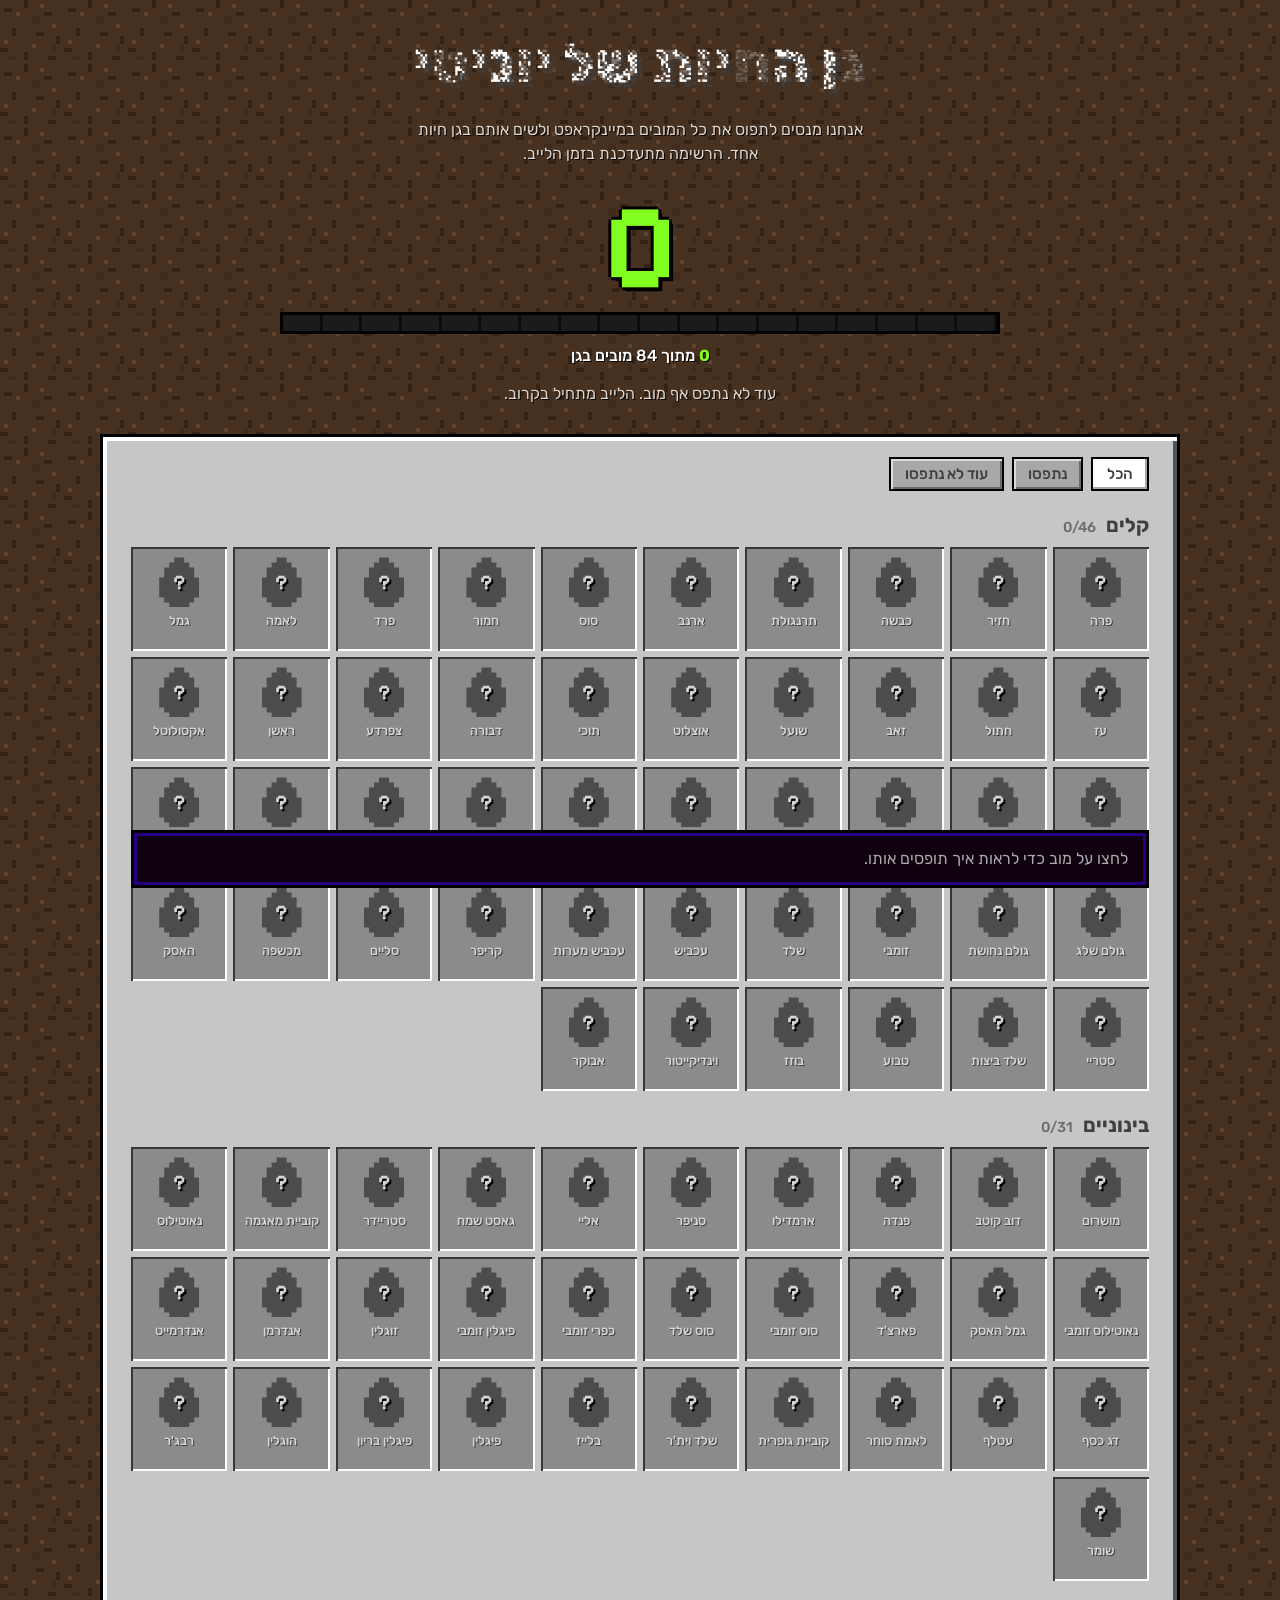
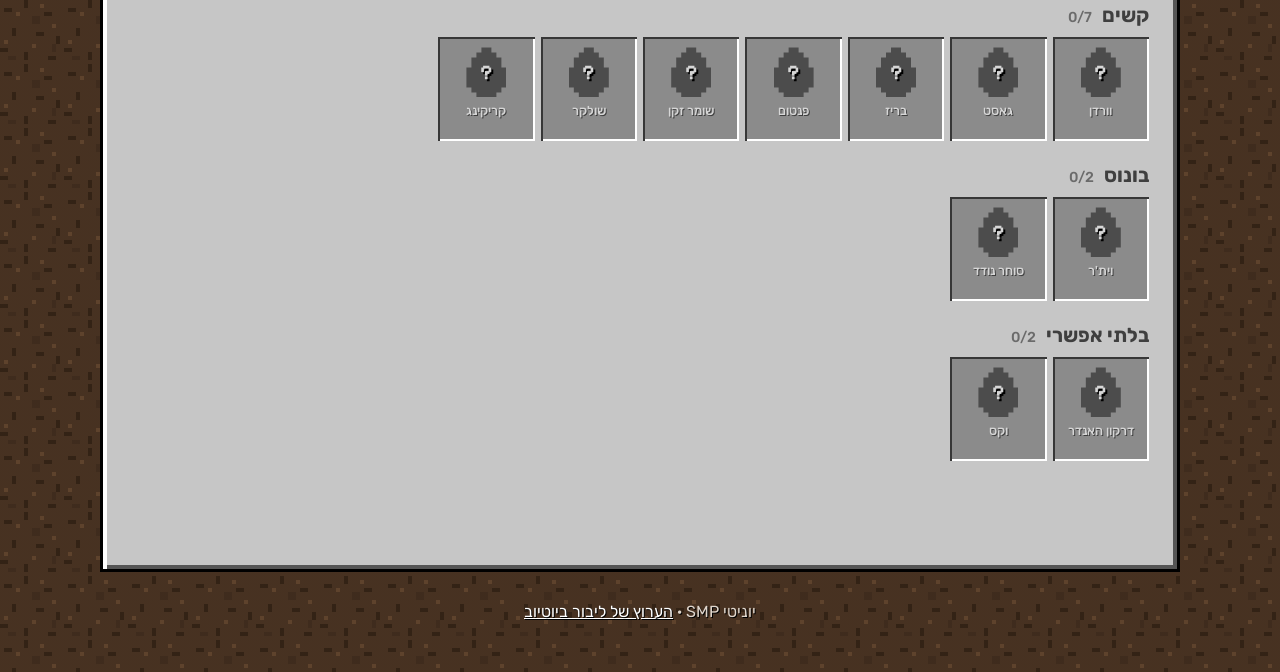
==== docs/index.html @ 9d6b435b "Unity Zoo tracker: site, OBS overlay, control panel Co-Authored-By: Claude Opus 5.5 <noreply@anthrop" ====
<!doctype html>
<html lang="he" dir="rtl">
<head>
<meta charset="utf-8">
<meta name="viewport" content="width=device-width, initial-scale=1, viewport-fit=cover">
<title>גן החיות של יוניטי</title>
<meta name="description" content="כל המובים במיינקראפט בגן חיות אחד. הרשימה מתעדכנת בזמן הלייב.">
<link rel="preconnect" href="https://fonts.googleapis.com">
<link rel="preconnect" href="https://fonts.gstatic.com" crossorigin>
<link href="https://fonts.googleapis.com/css2?family=Pixelify+Sans:wght@500;700&family=Rubik+Pixels&family=Rubik:wght@400;500;700&display=swap" rel="stylesheet">
<link rel="stylesheet" href="eggs.css">
<style>
  :root {
    --dirt: #3a2a1e;
    --gui: #c6c6c6;
    --gui-hi: #ffffff;
    --gui-lo: #555555;
    --slot: #8b8b8b;
    --slot-lo: #373737;
    --ink: #3f3f3f;
    --xp: #80ff20;
    --xp-deep: #2f6b0c;
    --gold: #ffaa00;
    --tip: #100010;
    --tip-edge: #28007f;
    --pixel: "Rubik Pixels", "Rubik", system-ui, sans-serif;
    --digits: "Pixelify Sans", "Rubik", system-ui, sans-serif;
    --body: "Rubik", system-ui, "Segoe UI", Arial, sans-serif;
  }
  * { box-sizing: border-box; }
  html { background: var(--dirt); }
  body {
    margin: 0;
    font: 400 1rem/1.5 var(--body);
    color: #fff;
    background-color: var(--dirt);
    /* darkened dirt, like the Minecraft options screen */
    background-image:
      linear-gradient(rgba(20,12,6,.55), rgba(20,12,6,.55)),
      url("data:image/svg+xml,%3Csvg xmlns='http://www.w3.org/2000/svg' viewBox='0 0 16 16' shape-rendering='crispEdges'%3E%3Crect width='16' height='16' fill='%23866043'/%3E%3Cg fill='%23593d29'%3E%3Crect x='1' y='2' width='2' height='1'/%3E%3Crect x='6' y='0' width='1' height='2'/%3E%3Crect x='11' y='3' width='2' height='1'/%3E%3Crect x='3' y='7' width='1' height='2'/%3E%3Crect x='9' y='8' width='2' height='1'/%3E%3Crect x='14' y='9' width='1' height='2'/%3E%3Crect x='0' y='12' width='2' height='1'/%3E%3Crect x='6' y='13' width='1' height='2'/%3E%3Crect x='12' y='14' width='2' height='1'/%3E%3C/g%3E%3Cg fill='%23b9855c'%3E%3Crect x='4' y='3' width='1' height='1'/%3E%3Crect x='13' y='6' width='1' height='1'/%3E%3Crect x='1' y='10' width='1' height='1'/%3E%3Crect x='8' y='11' width='1' height='1'/%3E%3Crect x='10' y='1' width='1' height='1'/%3E%3C/g%3E%3Cg fill='%23735139'%3E%3Crect x='8' y='4' width='2' height='2'/%3E%3Crect x='2' y='14' width='2' height='1'/%3E%3Crect x='13' y='11' width='1' height='2'/%3E%3C/g%3E%3C/svg%3E");
    background-size: auto, 64px 64px;
    image-rendering: pixelated;
    padding: max(24px, env(safe-area-inset-top)) 16px max(32px, env(safe-area-inset-bottom));
  }
  .wrap { max-width: 1080px; margin-inline: auto; }

  /* ---------- hero: the XP bar is the counter ---------- */
  header { text-align: center; padding-block: 8px 28px; }
  h1 {
    font: 400 clamp(2rem, 6vw, 3.6rem)/1.1 var(--pixel);
    margin: 0 0 .4em;
    text-shadow: .08em .08em 0 #3f3f3f;
  }
  .lede { margin: 0 auto 28px; max-width: 46ch; color: #e0d6cc; text-shadow: 1px 1px 0 #000; }
  .level {
    font: 700 clamp(4rem, 14vw, 7.5rem)/.9 var(--digits);
    color: var(--xp);
    text-shadow: -3px 0 #000, 3px 0 #000, 0 -3px #000, 0 3px #000, 4px 4px 0 #000;
    font-variant-numeric: tabular-nums;
  }
  .xp {
    position: relative;
    height: 22px;
    max-width: 720px;
    margin: 10px auto 10px;
    background: #1b1b1b;
    border: 3px solid #000;
    direction: ltr; /* fills left to right, like the game */
  }
  .xp-fill {
    height: 100%;
    width: var(--p, 0%);
    background: linear-gradient(#b5ff6b 0 25%, var(--xp) 25% 70%, #4fb512 70%);
    transition: width 1.4s cubic-bezier(.2,.8,.2,1);
  }
  .xp::after { /* segment notches */
    content: ""; position: absolute; inset: 0;
    background: repeating-linear-gradient(90deg, transparent 0 calc(100%/18 - 3px), rgba(0,0,0,.55) calc(100%/18 - 3px) calc(100%/18));
    pointer-events: none;
  }
  .count { margin: 0; font-weight: 500; text-shadow: 1px 1px 0 #000; }
  .count b { color: var(--xp); font-weight: 700; }
  .last { margin: 14px 0 0; color: #e0d6cc; text-shadow: 1px 1px 0 #000; min-height: 1.5em; }
  .last b { color: var(--gold); font-weight: 500; }

  /* ---------- inventory panel ---------- */
  .gui {
    background: var(--gui);
    color: var(--ink);
    border: 3px solid #000;
    box-shadow: inset 4px 4px 0 var(--gui-hi), inset -4px -4px 0 var(--gui-lo);
    padding: 20px clamp(12px, 3vw, 28px) 28px;
  }
  .tabs { display: flex; flex-wrap: wrap; gap: 8px; margin-bottom: 8px; }
  .tab {
    font: 500 .95rem var(--body);
    color: var(--ink);
    background: #a8a8a8;
    border: 2px solid #000;
    box-shadow: inset 2px 2px 0 #dcdcdc, inset -2px -2px 0 #6b6b6b;
    padding: 6px 14px;
    cursor: pointer;
  }
  .tab[aria-pressed="true"] { background: var(--gui-hi); box-shadow: inset -2px -2px 0 #a8a8a8; }
  .tab:focus-visible, .slot:focus-visible, a:focus-visible { outline: 3px solid var(--gold); outline-offset: 2px; }

  section { margin-top: 22px; }
  h2 {
    font: 700 1.25rem/1.2 var(--body);
    margin: 0 0 10px;
    display: flex; align-items: baseline; gap: 10px;
  }
  h2 small { font: 500 .9rem var(--body); color: #6b6b6b; }
  .grid {
    display: grid;
    grid-template-columns: repeat(auto-fill, minmax(92px, 1fr));
    gap: 6px;
  }
  .slot {
    display: grid; justify-items: center; align-content: start; gap: 6px;
    background: var(--slot);
    border: 0;
    box-shadow: inset 2px 2px 0 var(--slot-lo), inset -2px -2px 0 var(--gui-hi);
    padding: 10px 4px 8px;
    color: #fff;
    font: 500 .8rem/1.2 var(--body);
    text-shadow: 1px 1px 0 #3f3f3f;
    cursor: pointer;
    min-height: 104px;
  }
  .slot:hover, .slot[aria-current="true"] { background: #a6a6a6; }
  .slot .name { text-align: center; overflow-wrap: anywhere; }
  .slot:not(.got) .name { color: #d6d6d6; }
  .slot .q {
    position: absolute; inset: 0; display: grid; place-items: center;
    font: 700 1.3rem var(--digits); color: #d6d6d6; text-shadow: 2px 2px 0 #000;
  }
  .egg-box { position: relative; display: block; }
  .slot .egg { --s: 5px; }
  .empty { color: #6b6b6b; margin: 6px 0 0; }

  /* ---------- inspector: Minecraft tooltip ---------- */
  .tip {
    position: sticky; bottom: 12px;
    margin-top: 22px;
    background: var(--tip);
    color: #fff;
    border: 3px solid #000;
    box-shadow: inset 0 0 0 3px var(--tip-edge);
    padding: 14px 18px;
    display: grid; grid-template-columns: auto 1fr; gap: 4px 16px; align-items: center;
  }
  .tip .egg { --s: 5px; grid-row: span 3; }
  .tip h3 { margin: 0; font: 700 1.2rem var(--body); }
  .tip .hint { grid-column: 1 / -1; color: #aaaaaa; }
  .tip h3 span { font: 400 .9rem var(--body); color: #aaaaaa; margin-inline-start: 8px; }
  .tip p { margin: 0; color: #d0c8ff; }
  .tip .st { color: #aaaaaa; }
  .tip .st.got { color: var(--xp); }
  .tip .how { color: #fff; }

  footer { text-align: center; margin-top: 28px; color: #e0d6cc; text-shadow: 1px 1px 0 #000; }
  footer a { color: #fff; }

  @media (max-width: 480px) {
    .grid { grid-template-columns: repeat(auto-fill, minmax(76px, 1fr)); }
    .tip { grid-template-columns: 1fr; }
    .tip .egg { display: none; }
  }
  @media (prefers-reduced-motion: reduce) { .xp-fill { transition: none; } }
</style>
</head>
<body>
<div class="wrap">
  <header>
    <h1>גן החיות של יוניטי</h1>
    <p class="lede">אנחנו מנסים לתפוס את כל המובים במיינקראפט ולשים אותם בגן חיות אחד. הרשימה מתעדכנת בזמן הלייב.</p>
    <div class="level" id="level" aria-hidden="true">0</div>
    <div class="xp" role="progressbar" aria-label="מובים שנתפסו" aria-valuemin="0" id="xp"><div class="xp-fill"></div></div>
    <p class="count" id="count">טוען…</p>
    <p class="last" id="last"></p>
  </header>

  <main class="gui">
    <div class="tabs" role="group" aria-label="סינון">
      <button class="tab" data-f="all" aria-pressed="true">הכל</button>
      <button class="tab" data-f="got" aria-pressed="false">נתפסו</button>
      <button class="tab" data-f="missing" aria-pressed="false">עוד לא נתפסו</button>
    </div>
    <div id="sections"></div>
    <div class="tip" id="tip" aria-live="polite"><p class="hint">לחצו על מוב כדי לראות איך תופסים אותו.</p></div>
  </main>

  <footer>
    <p>יוניטי SMP · <a id="yt" href="https://www.youtube.com/@livourmana">הערוץ של ליבור ביוטיוב</a></p>
  </footer>
</div>

<script src="eggs.js"></script>
<script>
const TIERS = [
  [1, "קלים"], [2, "בינוניים"], [3, "קשים"], [4, "בונוס"], [0, "בלתי אפשרי"],
];
const rtf = new Intl.RelativeTimeFormat("he", { numeric: "auto" });
let state = null, filter = "all", selected = null;

function ago(iso) {
  const s = (new Date(iso) - Date.now()) / 1000;
  const [v, u] = Math.abs(s) < 60 ? [s, "second"] : Math.abs(s) < 3600 ? [s / 60, "minute"]
    : Math.abs(s) < 86400 ? [s / 3600, "hour"] : [s / 86400, "day"];
  return rtf.format(Math.round(v), u);
}

function render() {
  const mobs = state.mobs;
  const goal = mobs.filter(m => m.tier >= 1 && m.tier <= 3);
  const got = goal.filter(m => m.caught).length;
  const pct = goal.length ? (got / goal.length) * 100 : 0;
  document.getElementById("level").textContent = got;
  const xp = document.getElementById("xp");
  xp.setAttribute("aria-valuemax", goal.length);
  xp.setAttribute("aria-valuenow", got);
  requestAnimationFrame(() => xp.style.setProperty("--p", pct + "%"));
  document.getElementById("count").innerHTML = `<b>${got}</b> מתוך ${goal.length} מובים בגן`;
  const last = mobs.find(m => m.id === state.last_caught && m.caught);
  document.getElementById("last").innerHTML = last
    ? `נתפס לאחרונה: <b>${last.he}</b>, ${ago(last.caught_at)}` : "עוד לא נתפס אף מוב. הלייב מתחיל בקרוב.";
  if (state.channel_url) document.getElementById("yt").href = state.channel_url;

  const host = document.getElementById("sections");
  host.innerHTML = "";
  for (const [tier, label] of TIERS) {
    const all = mobs.filter(m => m.tier === tier);
    const shown = all.filter(m => filter === "all" || (filter === "got") === m.caught);
    const sec = document.createElement("section");
    const n = all.filter(m => m.caught).length;
    sec.innerHTML = `<h2>${label} <small>${n}/${all.length}</small></h2>`;
    if (!shown.length) {
      if (filter !== "all") continue;
    }
    const grid = document.createElement("div");
    grid.className = "grid";
    for (const m of shown) {
      const b = document.createElement("button");
      b.className = "slot" + (m.caught ? " got" : "");
      b.setAttribute("aria-label", `${m.he}, ${m.caught ? "נתפס" : "עוד לא נתפס"}`);
      if (selected === m.id) b.setAttribute("aria-current", "true");
      const box = document.createElement("span");
      box.className = "egg-box";
      box.append(makeEgg(m, !m.caught));
      if (!m.caught) box.insertAdjacentHTML("beforeend", '<span class="q" aria-hidden="true">?</span>');
      b.append(box);
      b.insertAdjacentHTML("beforeend", `<span class="name">${m.he}</span>`);
      b.addEventListener("click", () => select(m.id));
      b.addEventListener("mouseenter", () => showTip(m));
      b.addEventListener("focus", () => showTip(m));
      grid.append(b);
    }
    sec.append(grid);
    host.append(sec);
  }
  if (!host.children.length) host.innerHTML = '<p class="empty">אין כאן מובים עדיין.</p>';
  const cur = mobs.find(m => m.id === selected);
  if (cur) showTip(cur);
}

function select(id) {
  selected = id;
  document.querySelectorAll(".slot[aria-current]").forEach(s => s.removeAttribute("aria-current"));
  render();
}

function showTip(m) {
  const tip = document.getElementById("tip");
  const wing = m.wing === "nether" ? " · אגף הנת'ר" : m.wing === "end" ? " · האנד" : "";
  tip.innerHTML = "";
  tip.append(makeEgg(m, !m.caught));
  tip.insertAdjacentHTML("beforeend", `
    <h3>${m.he}<span>${m.en}</span></h3>
    <p class="st ${m.caught ? "got" : ""}">${m.caught ? "נתפס " + ago(m.caught_at) : "עוד לא נתפס"}${wing}</p>
    <p class="how">איך תופסים: ${m.how}</p>`);
}

document.querySelectorAll(".tab").forEach(t => t.addEventListener("click", () => {
  filter = t.dataset.f;
  document.querySelectorAll(".tab").forEach(x => x.setAttribute("aria-pressed", x === t));
  render();
}));

async function load() {
  try {
    const r = await fetch("zoo.json?t=" + Date.now(), { cache: "no-store" });
    if (!r.ok) throw new Error(r.status);
    const next = await r.json();
    if (!state || next.updated !== state.updated) { state = next; render(); }
  } catch (e) {
    if (!state) document.getElementById("count").textContent = "לא הצלחנו לטעון את הרשימה. נסו לרענן את הדף.";
  }
}
load();
setInterval(load, 20000);
</script>
</body>
</html>
---- docs/eggs.css ----
/* Pixel spawn eggs, drawn in CSS from two colors per mob (no game textures). */
.egg {
  --s: 4px; /* size of one pixel */
  width: calc(var(--s) * 8);
  height: calc(var(--s) * 10);
  background:
    linear-gradient(var(--spot), var(--spot)) calc(var(--s) * 2) calc(var(--s) * 2) / calc(var(--s) * 2) calc(var(--s) * 2) no-repeat,
    linear-gradient(var(--spot), var(--spot)) calc(var(--s) * 5) calc(var(--s) * 4) / calc(var(--s) * 2) calc(var(--s) * 1) no-repeat,
    linear-gradient(var(--spot), var(--spot)) calc(var(--s) * 1) calc(var(--s) * 6) / calc(var(--s) * 2) calc(var(--s) * 2) no-repeat,
    linear-gradient(var(--spot), var(--spot)) calc(var(--s) * 4) calc(var(--s) * 7) / calc(var(--s) * 2) calc(var(--s) * 1) no-repeat,
    linear-gradient(rgba(255,255,255,.35), rgba(255,255,255,.35)) calc(var(--s) * 2) calc(var(--s) * 1) / var(--s) var(--s) no-repeat,
    linear-gradient(rgba(0,0,0,.28), rgba(0,0,0,.28)) calc(var(--s) * 6) calc(var(--s) * 5) / var(--s) calc(var(--s) * 3) no-repeat,
    linear-gradient(rgba(0,0,0,.28), rgba(0,0,0,.28)) calc(var(--s) * 3) calc(var(--s) * 9) / calc(var(--s) * 3) var(--s) no-repeat,
    var(--base);
  clip-path: polygon(37.5% 0, 62.5% 0, 62.5% 10%, 75% 10%, 75% 20%, 87.5% 20%, 87.5% 40%, 100% 40%, 100% 80%, 87.5% 80%, 87.5% 90%, 75% 90%, 75% 100%, 25% 100%, 25% 90%, 12.5% 90%, 12.5% 80%, 0 80%, 0 40%, 12.5% 40%, 12.5% 20%, 25% 20%, 25% 10%, 37.5% 10%);
  display: block;
  flex: none;
}
.egg.unknown { filter: brightness(0) opacity(.45); }
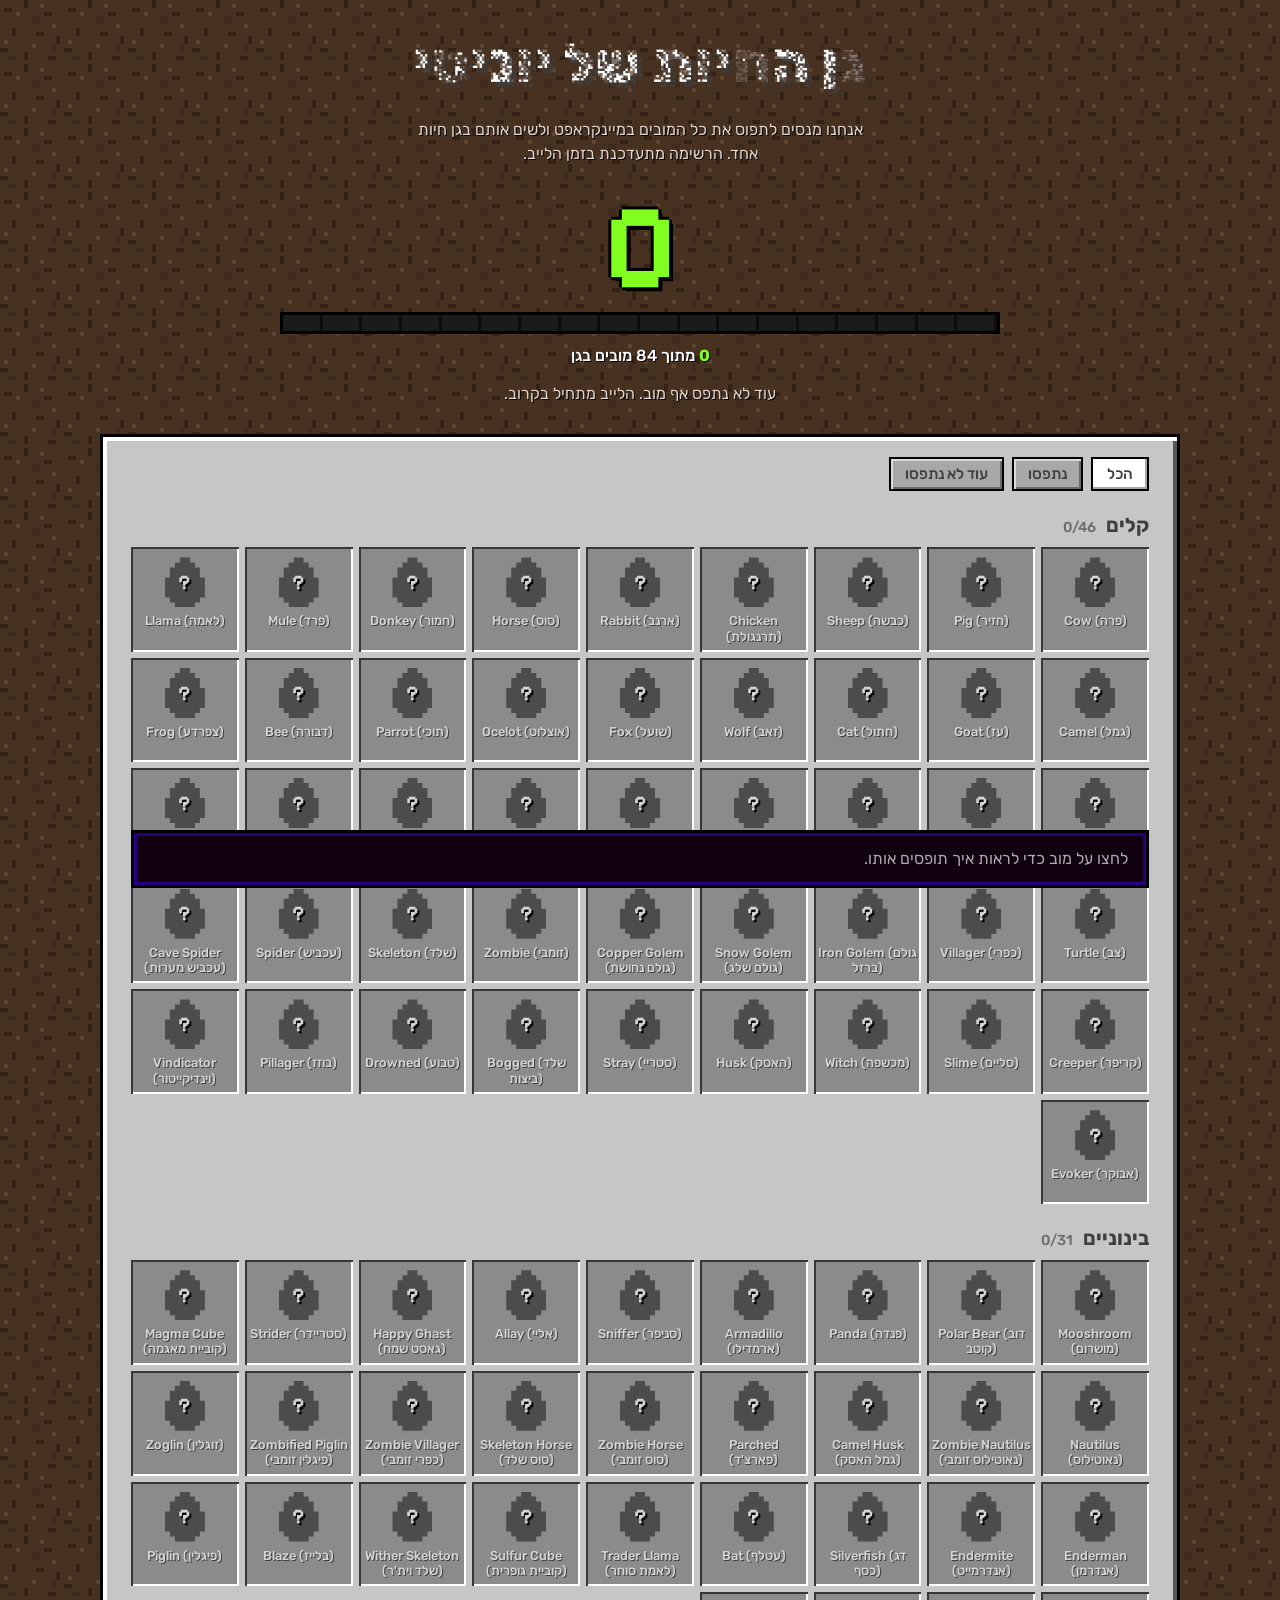
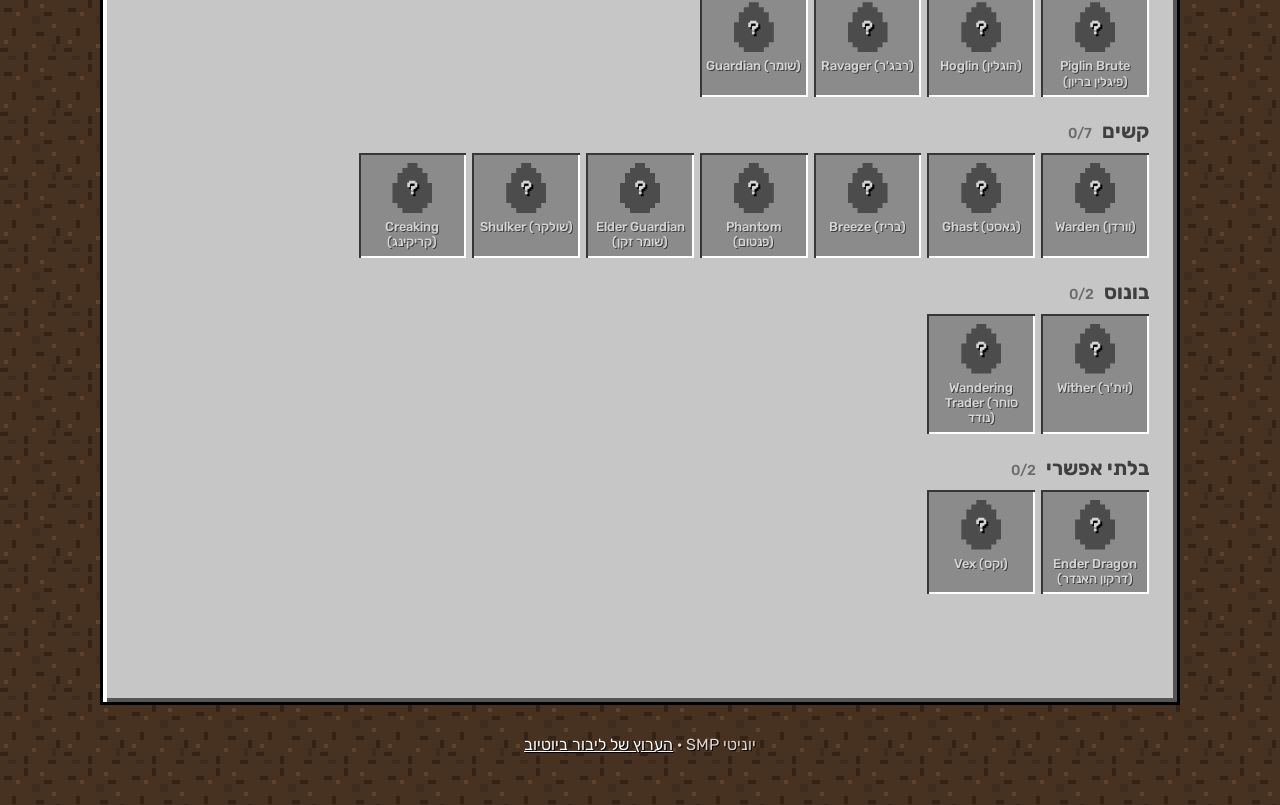
==== commit d5a8087b: "Show English mob name first, Hebrew in brackets Co-Authored-By: Claude Opus 5.5 <noreply@anthropic.c" ====
--- a/docs/index.html
+++ b/docs/index.html
@@ -113,7 +113,7 @@
   h2 small { font: 500 .9rem var(--body); color: #6b6b6b; }
   .grid {
     display: grid;
-    grid-template-columns: repeat(auto-fill, minmax(92px, 1fr));
+    grid-template-columns: repeat(auto-fill, minmax(104px, 1fr));
     gap: 6px;
   }
   .slot {
@@ -153,7 +153,6 @@
   .tip .egg { --s: 5px; grid-row: span 3; }
   .tip h3 { margin: 0; font: 700 1.2rem var(--body); }
   .tip .hint { grid-column: 1 / -1; color: #aaaaaa; }
-  .tip h3 span { font: 400 .9rem var(--body); color: #aaaaaa; margin-inline-start: 8px; }
   .tip p { margin: 0; color: #d0c8ff; }
   .tip .st { color: #aaaaaa; }
   .tip .st.got { color: var(--xp); }
@@ -224,17 +223,17 @@
   document.getElementById("count").innerHTML = `<b>${got}</b> מתוך ${goal.length} מובים בגן`;
   const last = mobs.find(m => m.id === state.last_caught && m.caught);
   document.getElementById("last").innerHTML = last
-    ? `נתפס לאחרונה: <b>${last.he}</b>, ${ago(last.caught_at)}` : "עוד לא נתפס אף מוב. הלייב מתחיל בקרוב.";
+    ? `נתפס לאחרונה: <b><bdi dir="ltr">${label(last)}</bdi></b>, ${ago(last.caught_at)}` : "עוד לא נתפס אף מוב. הלייב מתחיל בקרוב.";
   if (state.channel_url) document.getElementById("yt").href = state.channel_url;
 
   const host = document.getElementById("sections");
   host.innerHTML = "";
-  for (const [tier, label] of TIERS) {
+  for (const [tier, heading] of TIERS) {
     const all = mobs.filter(m => m.tier === tier);
     const shown = all.filter(m => filter === "all" || (filter === "got") === m.caught);
     const sec = document.createElement("section");
     const n = all.filter(m => m.caught).length;
-    sec.innerHTML = `<h2>${label} <small>${n}/${all.length}</small></h2>`;
+    sec.innerHTML = `<h2>${heading} <small>${n}/${all.length}</small></h2>`;
     if (!shown.length) {
       if (filter !== "all") continue;
     }
@@ -243,14 +242,14 @@
     for (const m of shown) {
       const b = document.createElement("button");
       b.className = "slot" + (m.caught ? " got" : "");
-      b.setAttribute("aria-label", `${m.he}, ${m.caught ? "נתפס" : "עוד לא נתפס"}`);
+      b.setAttribute("aria-label", `${label(m)}, ${m.caught ? "נתפס" : "עוד לא נתפס"}`);
       if (selected === m.id) b.setAttribute("aria-current", "true");
       const box = document.createElement("span");
       box.className = "egg-box";
       box.append(makeEgg(m, !m.caught));
       if (!m.caught) box.insertAdjacentHTML("beforeend", '<span class="q" aria-hidden="true">?</span>');
       b.append(box);
-      b.insertAdjacentHTML("beforeend", `<span class="name">${m.he}</span>`);
+      b.insertAdjacentHTML("beforeend", `<span class="name" dir="ltr">${label(m)}</span>`);
       b.addEventListener("click", () => select(m.id));
       b.addEventListener("mouseenter", () => showTip(m));
       b.addEventListener("focus", () => showTip(m));
@@ -276,7 +275,7 @@
   tip.innerHTML = "";
   tip.append(makeEgg(m, !m.caught));
   tip.insertAdjacentHTML("beforeend", `
-    <h3>${m.he}<span>${m.en}</span></h3>
+    <h3><bdi dir="ltr">${label(m)}</bdi></h3>
     <p class="st ${m.caught ? "got" : ""}">${m.caught ? "נתפס " + ago(m.caught_at) : "עוד לא נתפס"}${wing}</p>
     <p class="how">איך תופסים: ${m.how}</p>`);
 }
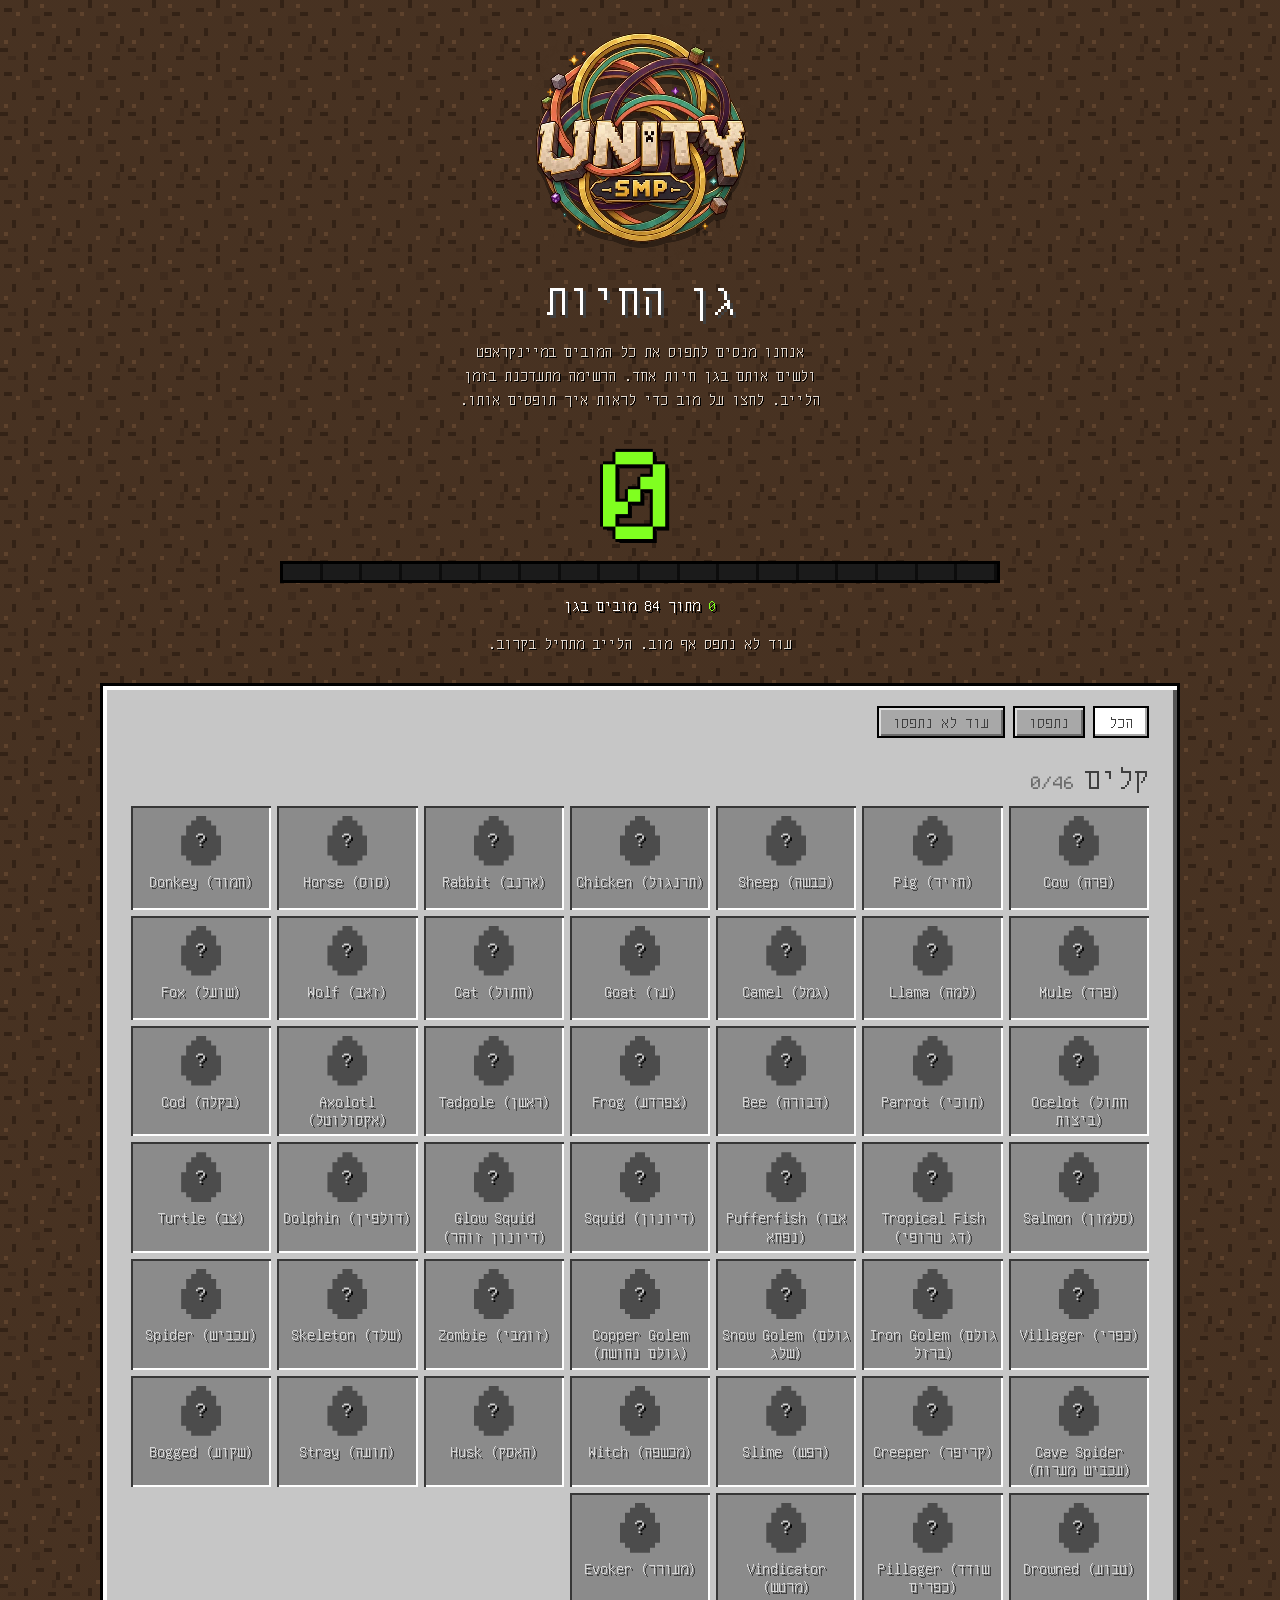
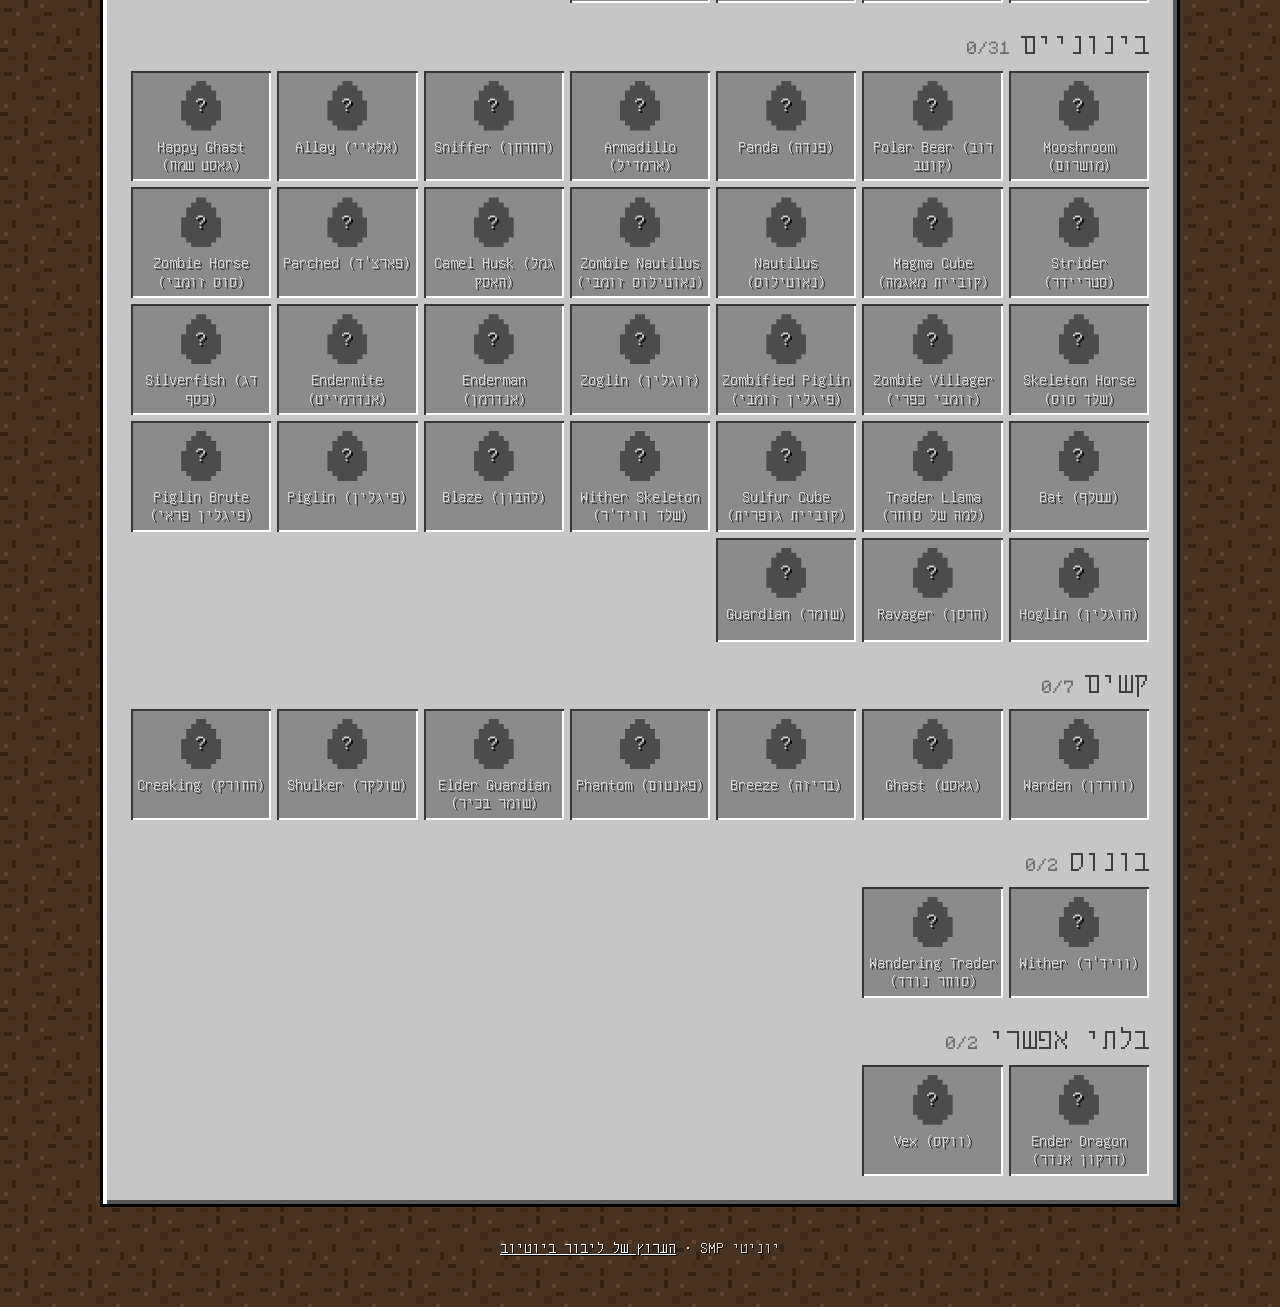
==== commit d7909b1f: "Add Unity SMP logo and favicon, switch to Minecraft-style pixel fonts Unifont for all text (what Min" ====
--- a/docs/index.html
+++ b/docs/index.html
@@ -5,9 +5,9 @@
 <meta name="viewport" content="width=device-width, initial-scale=1, viewport-fit=cover">
 <title>גן החיות של יוניטי</title>
 <meta name="description" content="כל המובים במיינקראפט בגן חיות אחד. הרשימה מתעדכנת בזמן הלייב.">
-<link rel="preconnect" href="https://fonts.googleapis.com">
-<link rel="preconnect" href="https://fonts.gstatic.com" crossorigin>
-<link href="https://fonts.googleapis.com/css2?family=Pixelify+Sans:wght@500;700&family=Rubik+Pixels&family=Rubik:wght@400;500;700&display=swap" rel="stylesheet">
+<link rel="icon" href="favicon.png">
+<link rel="preload" href="fonts/unifont-he.woff2" as="font" type="font/woff2" crossorigin>
+<link rel="stylesheet" href="fonts.css">
 <link rel="stylesheet" href="eggs.css">
 <style>
   :root {
@@ -23,16 +23,19 @@
     --gold: #ffaa00;
     --tip: #100010;
     --tip-edge: #28007f;
-    --pixel: "Rubik Pixels", "Rubik", system-ui, sans-serif;
-    --digits: "Pixelify Sans", "Rubik", system-ui, sans-serif;
-    --body: "Rubik", system-ui, "Segoe UI", Arial, sans-serif;
+    --pixel: "Unifont", monospace;
+    --digits: "Monocraft", "Unifont", monospace;
+    --body: "Unifont", monospace;
   }
   * { box-sizing: border-box; }
   html { background: var(--dirt); }
   body {
     margin: 0;
-    font: 400 1rem/1.5 var(--body);
+    font: 400 16px/1.5 var(--body);
     color: #fff;
+    font-synthesis: none;
+    -webkit-font-smoothing: none;
+    font-smooth: never;
     background-color: var(--dirt);
     /* darkened dirt, like the Minecraft options screen */
     background-image:
@@ -45,15 +48,16 @@
   .wrap { max-width: 1080px; margin-inline: auto; }
 
   /* ---------- hero: the XP bar is the counter ---------- */
-  header { text-align: center; padding-block: 8px 28px; }
+  header { text-align: center; padding-block: 0 28px; }
+  .logo { display: block; width: min(240px, 60vw); height: auto; margin: 0 auto 4px; filter: drop-shadow(0 6px 0 rgba(0,0,0,.35)); }
   h1 {
-    font: 400 clamp(2rem, 6vw, 3.6rem)/1.1 var(--pixel);
-    margin: 0 0 .4em;
-    text-shadow: .08em .08em 0 #3f3f3f;
+    font: 400 48px/1.1 var(--pixel);
+    margin: 0 0 16px;
+    text-shadow: 3px 3px 0 #3f3f3f;
   }
   .lede { margin: 0 auto 28px; max-width: 46ch; color: #e0d6cc; text-shadow: 1px 1px 0 #000; }
   .level {
-    font: 700 clamp(4rem, 14vw, 7.5rem)/.9 var(--digits);
+    font: 400 clamp(64px, 14vw, 112px)/1 var(--digits);
     color: var(--xp);
     text-shadow: -3px 0 #000, 3px 0 #000, 0 -3px #000, 0 3px #000, 4px 4px 0 #000;
     font-variant-numeric: tabular-nums;
@@ -78,10 +82,10 @@
     background: repeating-linear-gradient(90deg, transparent 0 calc(100%/18 - 3px), rgba(0,0,0,.55) calc(100%/18 - 3px) calc(100%/18));
     pointer-events: none;
   }
-  .count { margin: 0; font-weight: 500; text-shadow: 1px 1px 0 #000; }
-  .count b { color: var(--xp); font-weight: 700; }
+  .count { margin: 0; text-shadow: 2px 2px 0 #000; }
+  .count b { color: var(--xp); font-weight: 400; }
   .last { margin: 14px 0 0; color: #e0d6cc; text-shadow: 1px 1px 0 #000; min-height: 1.5em; }
-  .last b { color: var(--gold); font-weight: 500; }
+  .last b { color: var(--gold); font-weight: 400; }
 
   /* ---------- inventory panel ---------- */
   .gui {
@@ -93,7 +97,7 @@
   }
   .tabs { display: flex; flex-wrap: wrap; gap: 8px; margin-bottom: 8px; }
   .tab {
-    font: 500 .95rem var(--body);
+    font: 400 16px var(--body);
     color: var(--ink);
     background: #a8a8a8;
     border: 2px solid #000;
@@ -106,14 +110,14 @@
 
   section { margin-top: 22px; }
   h2 {
-    font: 700 1.25rem/1.2 var(--body);
+    font: 400 32px/1.1 var(--pixel);
     margin: 0 0 10px;
     display: flex; align-items: baseline; gap: 10px;
   }
-  h2 small { font: 500 .9rem var(--body); color: #6b6b6b; }
+  h2 small { font: 400 16px var(--digits); color: #6b6b6b; }
   .grid {
     display: grid;
-    grid-template-columns: repeat(auto-fill, minmax(104px, 1fr));
+    grid-template-columns: repeat(auto-fill, minmax(128px, 1fr));
     gap: 6px;
   }
   .slot {
@@ -123,8 +127,8 @@
     box-shadow: inset 2px 2px 0 var(--slot-lo), inset -2px -2px 0 var(--gui-hi);
     padding: 10px 4px 8px;
     color: #fff;
-    font: 500 .8rem/1.2 var(--body);
-    text-shadow: 1px 1px 0 #3f3f3f;
+    font: 400 16px/1.15 var(--body);
+    text-shadow: 2px 2px 0 #3f3f3f;
     cursor: pointer;
     min-height: 104px;
   }
@@ -133,7 +137,7 @@
   .slot:not(.got) .name { color: #d6d6d6; }
   .slot .q {
     position: absolute; inset: 0; display: grid; place-items: center;
-    font: 700 1.3rem var(--digits); color: #d6d6d6; text-shadow: 2px 2px 0 #000;
+    font: 400 16px var(--digits); color: #d6d6d6; text-shadow: 2px 2px 0 #000;
   }
   .egg-box { position: relative; display: block; }
   .slot .egg { --s: 5px; }
@@ -151,8 +155,8 @@
     display: grid; grid-template-columns: auto 1fr; gap: 4px 16px; align-items: center;
   }
   .tip .egg { --s: 5px; grid-row: span 3; }
-  .tip h3 { margin: 0; font: 700 1.2rem var(--body); }
-  .tip .hint { grid-column: 1 / -1; color: #aaaaaa; }
+  .tip h3 { margin: 0; font: 400 32px/1.2 var(--pixel); }
+  .tip[hidden] { display: none; }
   .tip p { margin: 0; color: #d0c8ff; }
   .tip .st { color: #aaaaaa; }
   .tip .st.got { color: var(--xp); }
@@ -162,7 +166,8 @@
   footer a { color: #fff; }
 
   @media (max-width: 480px) {
-    .grid { grid-template-columns: repeat(auto-fill, minmax(76px, 1fr)); }
+    .grid { grid-template-columns: repeat(auto-fill, minmax(104px, 1fr)); }
+    h1 { font-size: 32px; }
     .tip { grid-template-columns: 1fr; }
     .tip .egg { display: none; }
   }
@@ -172,8 +177,9 @@
 <body>
 <div class="wrap">
   <header>
-    <h1>גן החיות של יוניטי</h1>
-    <p class="lede">אנחנו מנסים לתפוס את כל המובים במיינקראפט ולשים אותם בגן חיות אחד. הרשימה מתעדכנת בזמן הלייב.</p>
+    <img class="logo" src="unity-logo.webp" width="475" height="480" alt="Unity SMP">
+    <h1>גן החיות</h1>
+    <p class="lede">אנחנו מנסים לתפוס את כל המובים במיינקראפט ולשים אותם בגן חיות אחד. הרשימה מתעדכנת בזמן הלייב. לחצו על מוב כדי לראות איך תופסים אותו.</p>
     <div class="level" id="level" aria-hidden="true">0</div>
     <div class="xp" role="progressbar" aria-label="מובים שנתפסו" aria-valuemin="0" id="xp"><div class="xp-fill"></div></div>
     <p class="count" id="count">טוען…</p>
@@ -187,7 +193,7 @@
       <button class="tab" data-f="missing" aria-pressed="false">עוד לא נתפסו</button>
     </div>
     <div id="sections"></div>
-    <div class="tip" id="tip" aria-live="polite"><p class="hint">לחצו על מוב כדי לראות איך תופסים אותו.</p></div>
+    <div class="tip" id="tip" aria-live="polite" hidden></div>
   </main>
 
   <footer>
@@ -278,6 +284,7 @@
     <h3><bdi dir="ltr">${label(m)}</bdi></h3>
     <p class="st ${m.caught ? "got" : ""}">${m.caught ? "נתפס " + ago(m.caught_at) : "עוד לא נתפס"}${wing}</p>
     <p class="how">איך תופסים: ${m.how}</p>`);
+  tip.hidden = false;
 }
 
 document.querySelectorAll(".tab").forEach(t => t.addEventListener("click", () => {
--- a/docs/fonts.css
+++ b/docs/fonts.css
@@ -0,0 +1,14 @@
+/* Minecraft-style pixel fonts, self-hosted and subset to the characters the site uses.
+   Unifont: the font Minecraft itself uses for Hebrew and other Unicode text (GNU Unifont, OFL-1.1).
+   Monocraft: Minecraft-inspired Latin font (IdreesInc/Monocraft, OFL-1.1), used for numbers.
+   Pixel fonts stay sharp at multiples of 16px (Unifont's grid). */
+@font-face {
+  font-family: "Unifont";
+  src: url("fonts/unifont-he.woff2") format("woff2");
+  font-display: swap;
+}
+@font-face {
+  font-family: "Monocraft";
+  src: url("fonts/monocraft.woff2") format("woff2");
+  font-display: swap;
+}
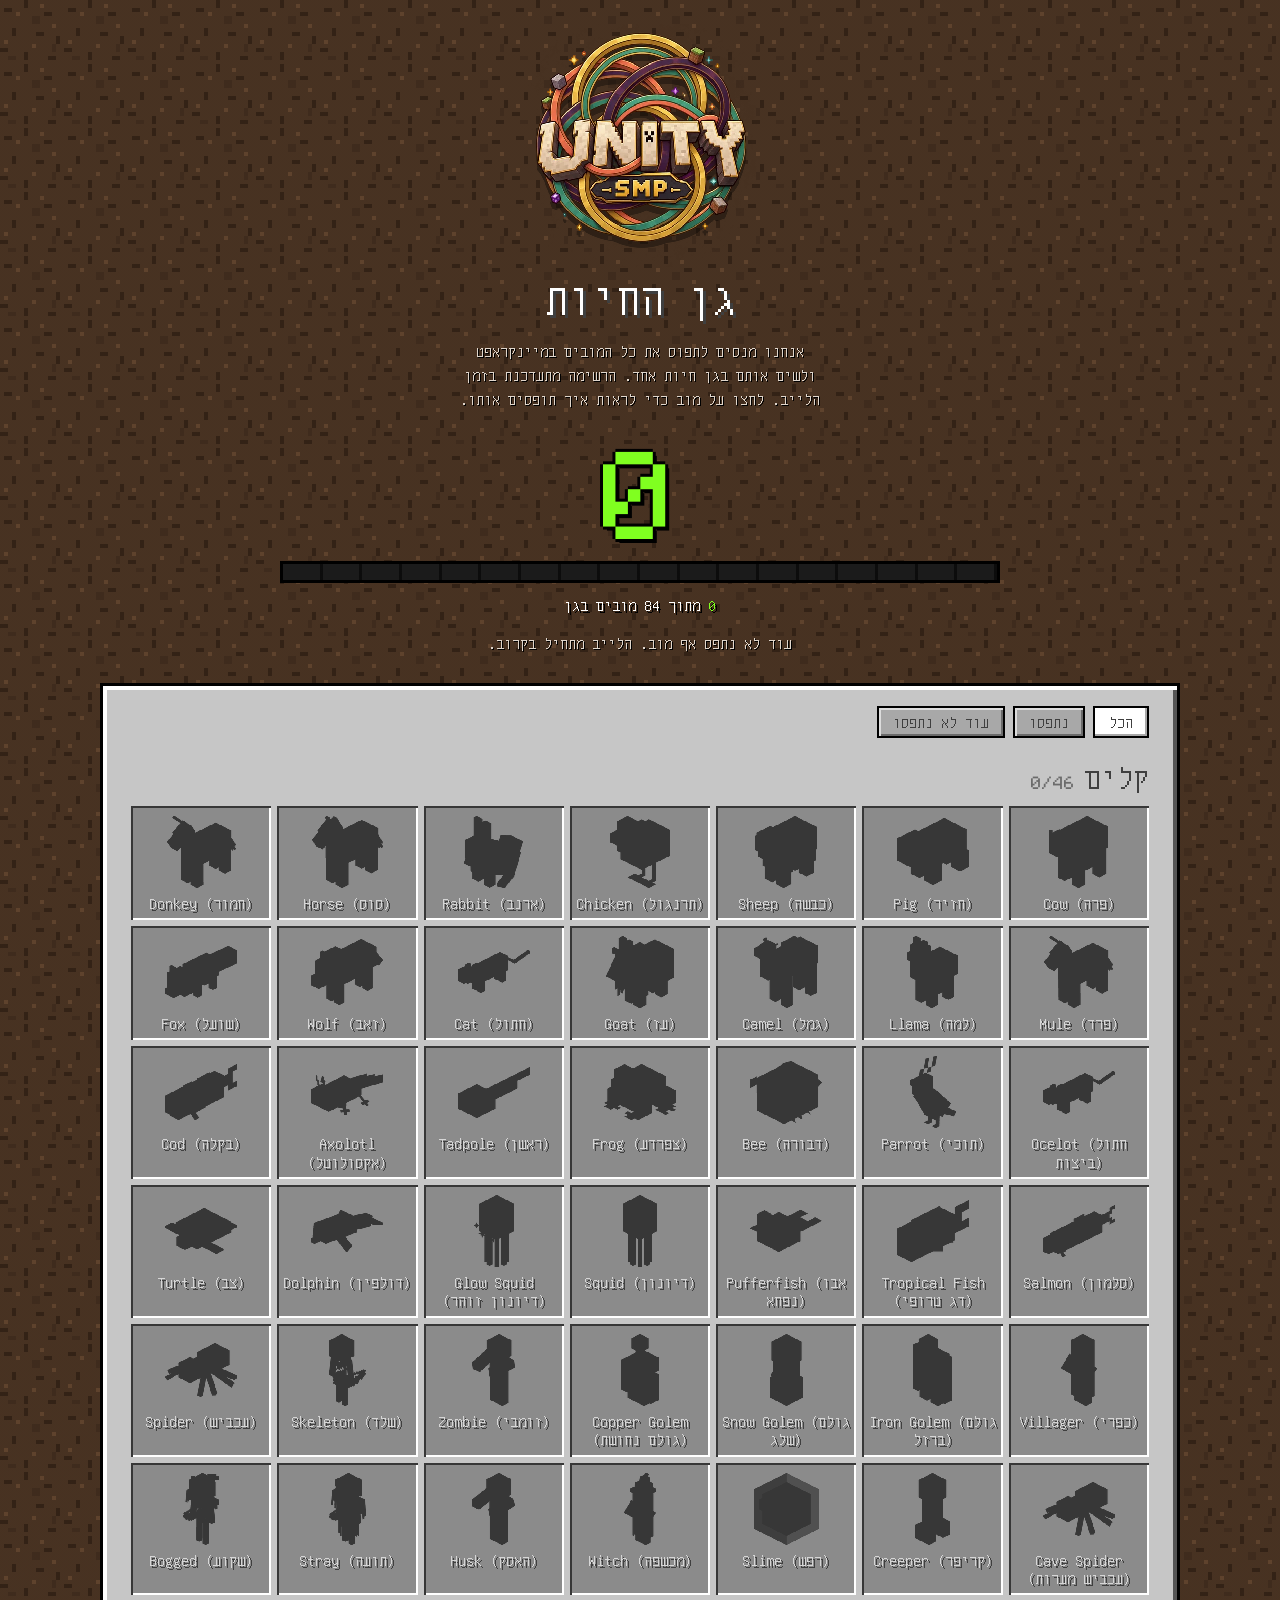
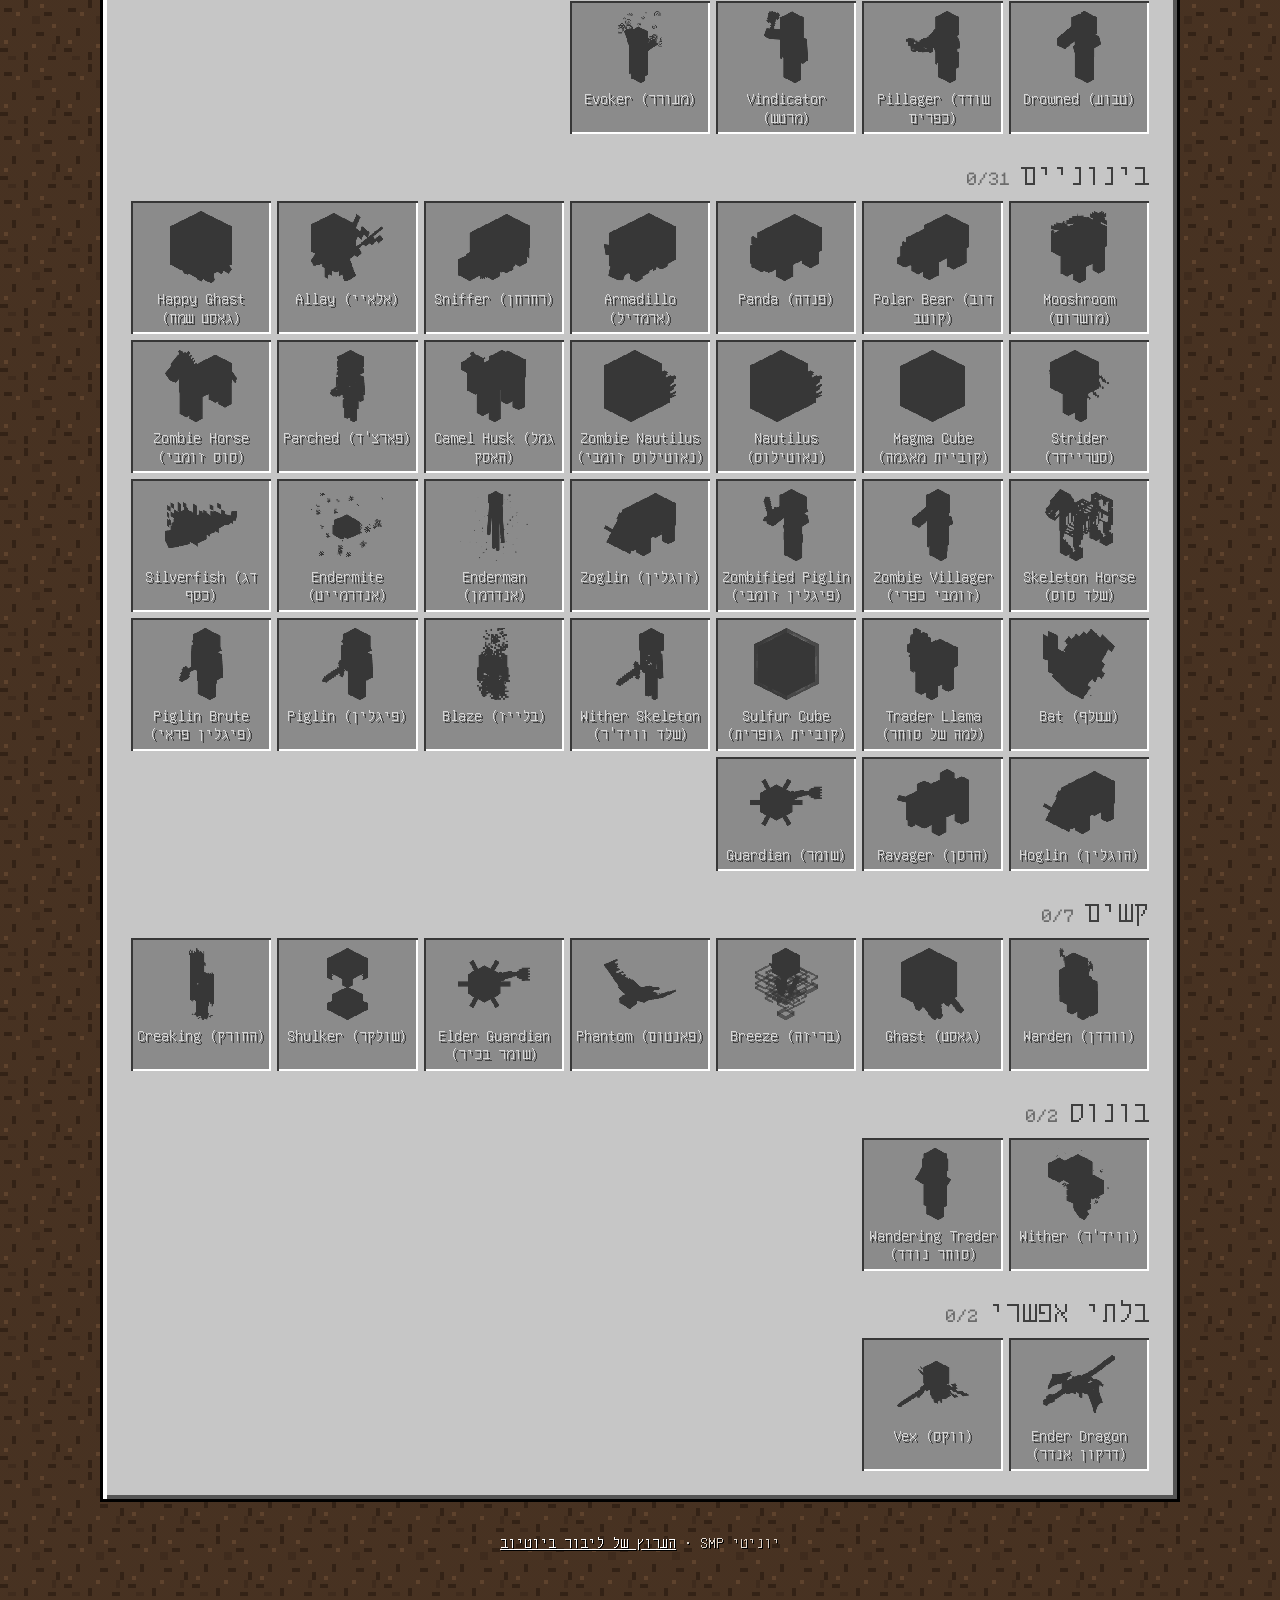
==== commit 2638bbeb: "Show mob silhouettes that reveal the mob when caught Replace CSS spawn eggs and question marks with " ====
--- a/docs/index.html
+++ b/docs/index.html
@@ -8,7 +8,7 @@
 <link rel="icon" href="favicon.png">
 <link rel="preload" href="fonts/unifont-he.woff2" as="font" type="font/woff2" crossorigin>
 <link rel="stylesheet" href="fonts.css">
-<link rel="stylesheet" href="eggs.css">
+<link rel="stylesheet" href="mobs.css">
 <style>
   :root {
     --dirt: #3a2a1e;
@@ -135,12 +135,7 @@
   .slot:hover, .slot[aria-current="true"] { background: #a6a6a6; }
   .slot .name { text-align: center; overflow-wrap: anywhere; }
   .slot:not(.got) .name { color: #d6d6d6; }
-  .slot .q {
-    position: absolute; inset: 0; display: grid; place-items: center;
-    font: 400 16px var(--digits); color: #d6d6d6; text-shadow: 2px 2px 0 #000;
-  }
-  .egg-box { position: relative; display: block; }
-  .slot .egg { --s: 5px; }
+  .slot .mob { --w: 72px; }
   .empty { color: #6b6b6b; margin: 6px 0 0; }
 
   /* ---------- inspector: Minecraft tooltip ---------- */
@@ -154,7 +149,8 @@
     padding: 14px 18px;
     display: grid; grid-template-columns: auto 1fr; gap: 4px 16px; align-items: center;
   }
-  .tip .egg { --s: 5px; grid-row: span 3; }
+  .tip .mob { --w: 96px; grid-column: 1; grid-row: 1 / span 3; }
+  .tip > :not(.mob) { grid-column: 2; }
   .tip h3 { margin: 0; font: 400 32px/1.2 var(--pixel); }
   .tip[hidden] { display: none; }
   .tip p { margin: 0; color: #d0c8ff; }
@@ -168,8 +164,7 @@
   @media (max-width: 480px) {
     .grid { grid-template-columns: repeat(auto-fill, minmax(104px, 1fr)); }
     h1 { font-size: 32px; }
-    .tip { grid-template-columns: 1fr; }
-    .tip .egg { display: none; }
+    .tip .mob { --w: 64px; }
   }
   @media (prefers-reduced-motion: reduce) { .xp-fill { transition: none; } }
 </style>
@@ -201,7 +196,7 @@
   </footer>
 </div>
 
-<script src="eggs.js"></script>
+<script src="mobs.js"></script>
 <script>
 const TIERS = [
   [1, "קלים"], [2, "בינוניים"], [3, "קשים"], [4, "בונוס"], [0, "בלתי אפשרי"],
@@ -250,11 +245,7 @@
       b.className = "slot" + (m.caught ? " got" : "");
       b.setAttribute("aria-label", `${label(m)}, ${m.caught ? "נתפס" : "עוד לא נתפס"}`);
       if (selected === m.id) b.setAttribute("aria-current", "true");
-      const box = document.createElement("span");
-      box.className = "egg-box";
-      box.append(makeEgg(m, !m.caught));
-      if (!m.caught) box.insertAdjacentHTML("beforeend", '<span class="q" aria-hidden="true">?</span>');
-      b.append(box);
+      b.append(makeMob(m, !m.caught));
       b.insertAdjacentHTML("beforeend", `<span class="name" dir="ltr">${label(m)}</span>`);
       b.addEventListener("click", () => select(m.id));
       b.addEventListener("mouseenter", () => showTip(m));
@@ -279,7 +270,7 @@
   const tip = document.getElementById("tip");
   const wing = m.wing === "nether" ? " · אגף הנת'ר" : m.wing === "end" ? " · האנד" : "";
   tip.innerHTML = "";
-  tip.append(makeEgg(m, !m.caught));
+  tip.append(makeMob(m, !m.caught));
   tip.insertAdjacentHTML("beforeend", `
     <h3><bdi dir="ltr">${label(m)}</bdi></h3>
     <p class="st ${m.caught ? "got" : ""}">${m.caught ? "נתפס " + ago(m.caught_at) : "עוד לא נתפס"}${wing}</p>
--- a/docs/mobs.css
+++ b/docs/mobs.css
@@ -0,0 +1,10 @@
+/* Mob renders from the Minecraft Wiki (docs/mobs/<id>.webp).
+   Not caught yet = black silhouette; caught = full color. */
+.mob {
+  display: block;
+  width: var(--w, 64px);
+  height: var(--w, 64px);
+  object-fit: contain;
+  flex: none;
+}
+.mob.unknown { filter: brightness(0); opacity: .6; }
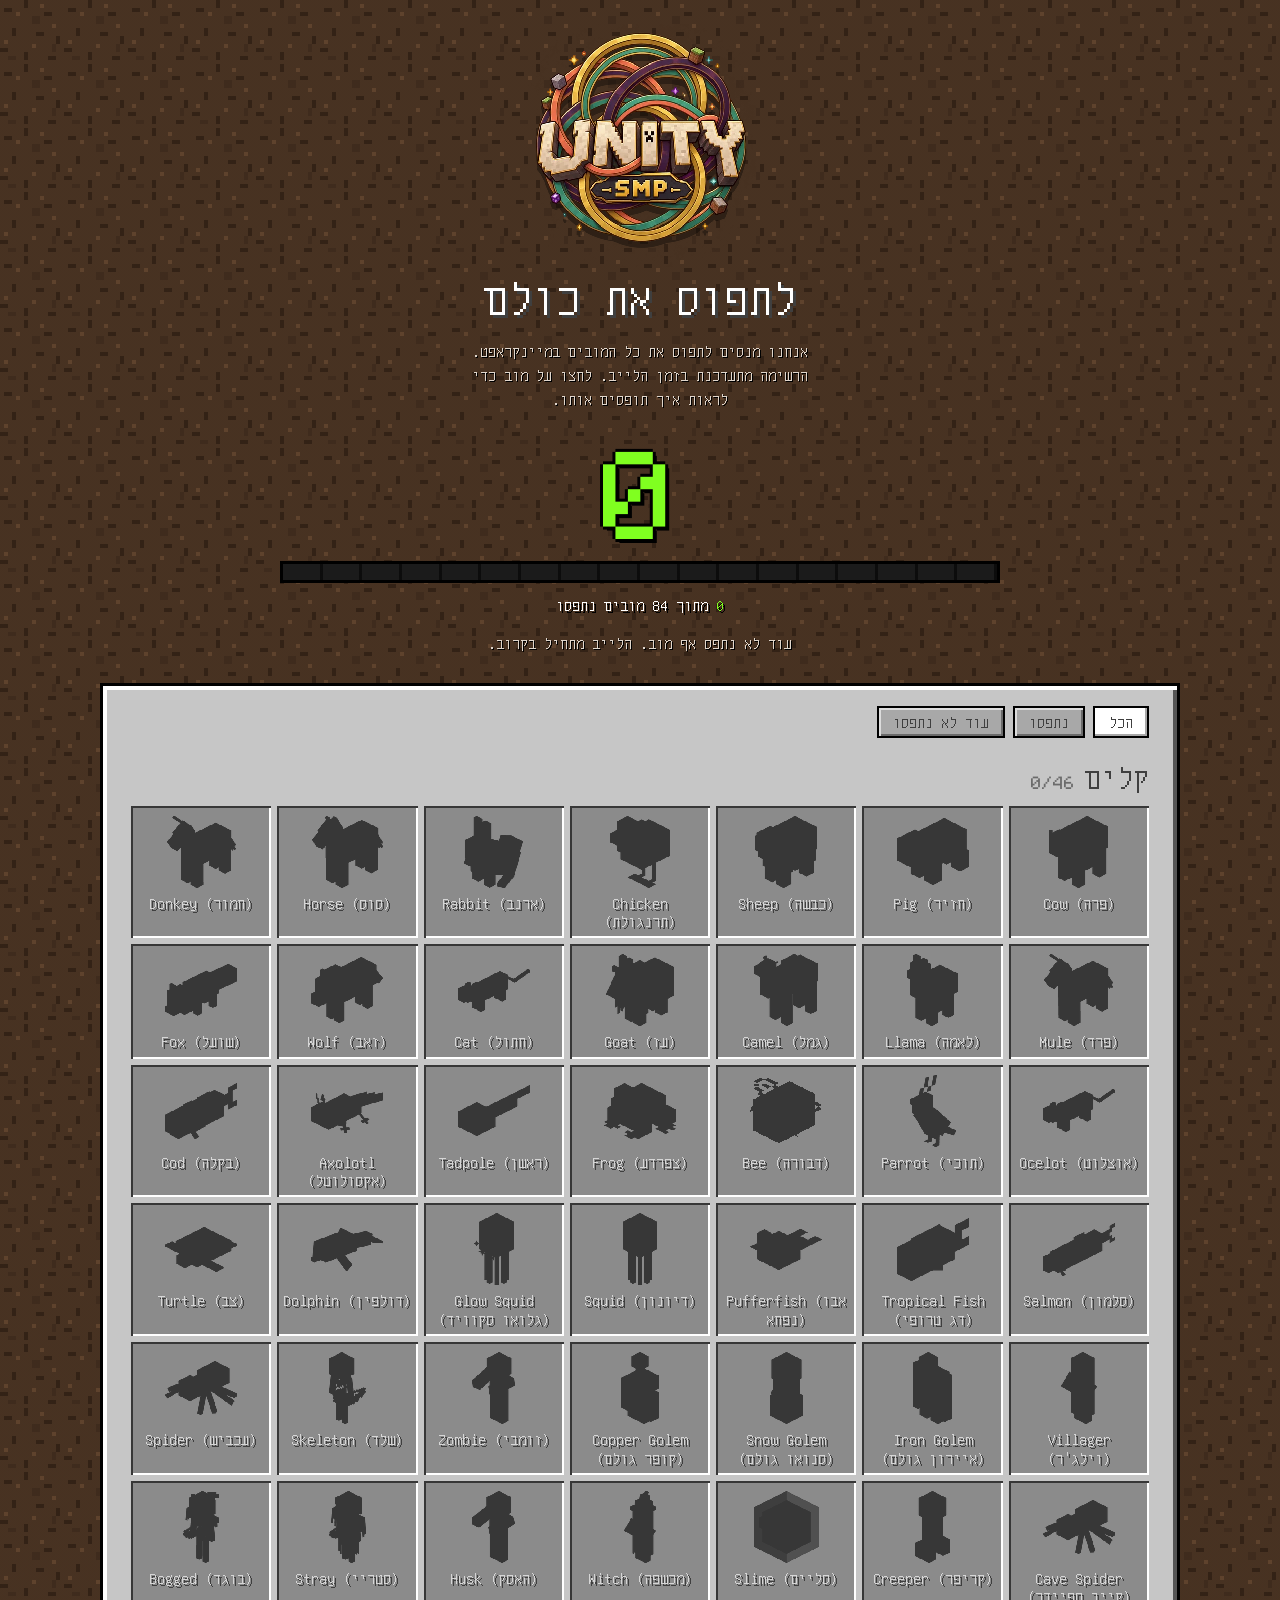
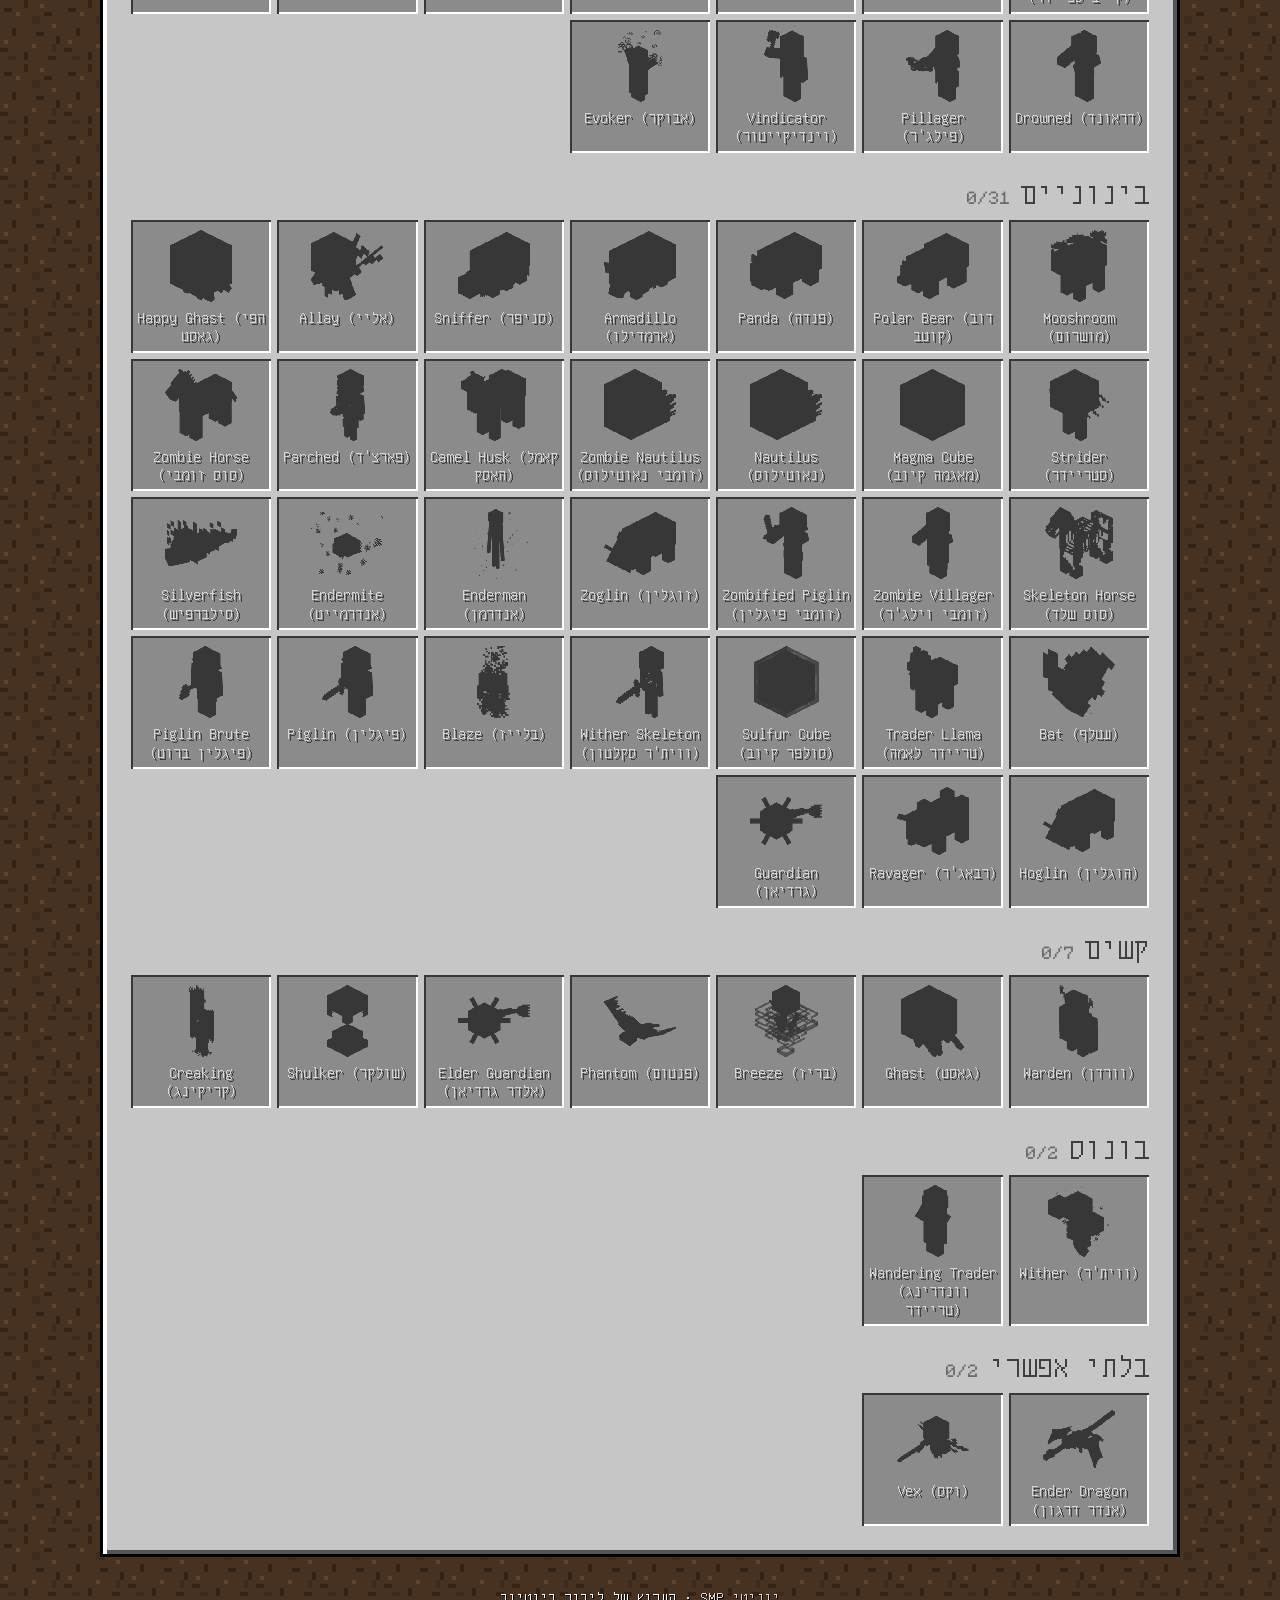
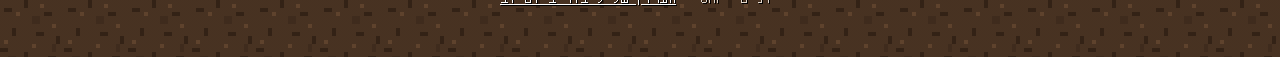
==== commit 6ead0836: "Rename zoo to לתפוס את כולם The stream theme is catching every mob, not building a zoo. New names: d" ====
--- a/docs/index.html
+++ b/docs/index.html
@@ -3,8 +3,8 @@
 <head>
 <meta charset="utf-8">
 <meta name="viewport" content="width=device-width, initial-scale=1, viewport-fit=cover">
-<title>גן החיות של יוניטי</title>
-<meta name="description" content="כל המובים במיינקראפט בגן חיות אחד. הרשימה מתעדכנת בזמן הלייב.">
+<title>לתפוס את כולם · יוניטי SMP</title>
+<meta name="description" content="כל המובים במיינקראפט. הרשימה מתעדכנת בזמן הלייב.">
 <link rel="icon" href="favicon.png">
 <link rel="preload" href="fonts/unifont-he.woff2" as="font" type="font/woff2" crossorigin>
 <link rel="stylesheet" href="fonts.css">
@@ -173,8 +173,8 @@
 <div class="wrap">
   <header>
     <img class="logo" src="unity-logo.webp" width="475" height="480" alt="Unity SMP">
-    <h1>גן החיות</h1>
-    <p class="lede">אנחנו מנסים לתפוס את כל המובים במיינקראפט ולשים אותם בגן חיות אחד. הרשימה מתעדכנת בזמן הלייב. לחצו על מוב כדי לראות איך תופסים אותו.</p>
+    <h1>לתפוס את כולם</h1>
+    <p class="lede">אנחנו מנסים לתפוס את כל המובים במיינקראפט. הרשימה מתעדכנת בזמן הלייב. לחצו על מוב כדי לראות איך תופסים אותו.</p>
     <div class="level" id="level" aria-hidden="true">0</div>
     <div class="xp" role="progressbar" aria-label="מובים שנתפסו" aria-valuemin="0" id="xp"><div class="xp-fill"></div></div>
     <p class="count" id="count">טוען…</p>
@@ -221,7 +221,7 @@
   xp.setAttribute("aria-valuemax", goal.length);
   xp.setAttribute("aria-valuenow", got);
   requestAnimationFrame(() => xp.style.setProperty("--p", pct + "%"));
-  document.getElementById("count").innerHTML = `<b>${got}</b> מתוך ${goal.length} מובים בגן`;
+  document.getElementById("count").innerHTML = `<b>${got}</b> מתוך ${goal.length} מובים נתפסו`;
   const last = mobs.find(m => m.id === state.last_caught && m.caught);
   document.getElementById("last").innerHTML = last
     ? `נתפס לאחרונה: <b><bdi dir="ltr">${label(last)}</bdi></b>, ${ago(last.caught_at)}` : "עוד לא נתפס אף מוב. הלייב מתחיל בקרוב.";
@@ -268,7 +268,7 @@
 
 function showTip(m) {
   const tip = document.getElementById("tip");
-  const wing = m.wing === "nether" ? " · אגף הנת'ר" : m.wing === "end" ? " · האנד" : "";
+  const wing = m.wing === "nether" ? " · הנת'ר" : m.wing === "end" ? " · האנד" : "";
   tip.innerHTML = "";
   tip.append(makeMob(m, !m.caught));
   tip.insertAdjacentHTML("beforeend", `
@@ -286,7 +286,7 @@
 
 async function load() {
   try {
-    const r = await fetch("zoo.json?t=" + Date.now(), { cache: "no-store" });
+    const r = await fetch("catch.json?t=" + Date.now(), { cache: "no-store" });
     if (!r.ok) throw new Error(r.status);
     const next = await r.json();
     if (!state || next.updated !== state.updated) { state = next; render(); }
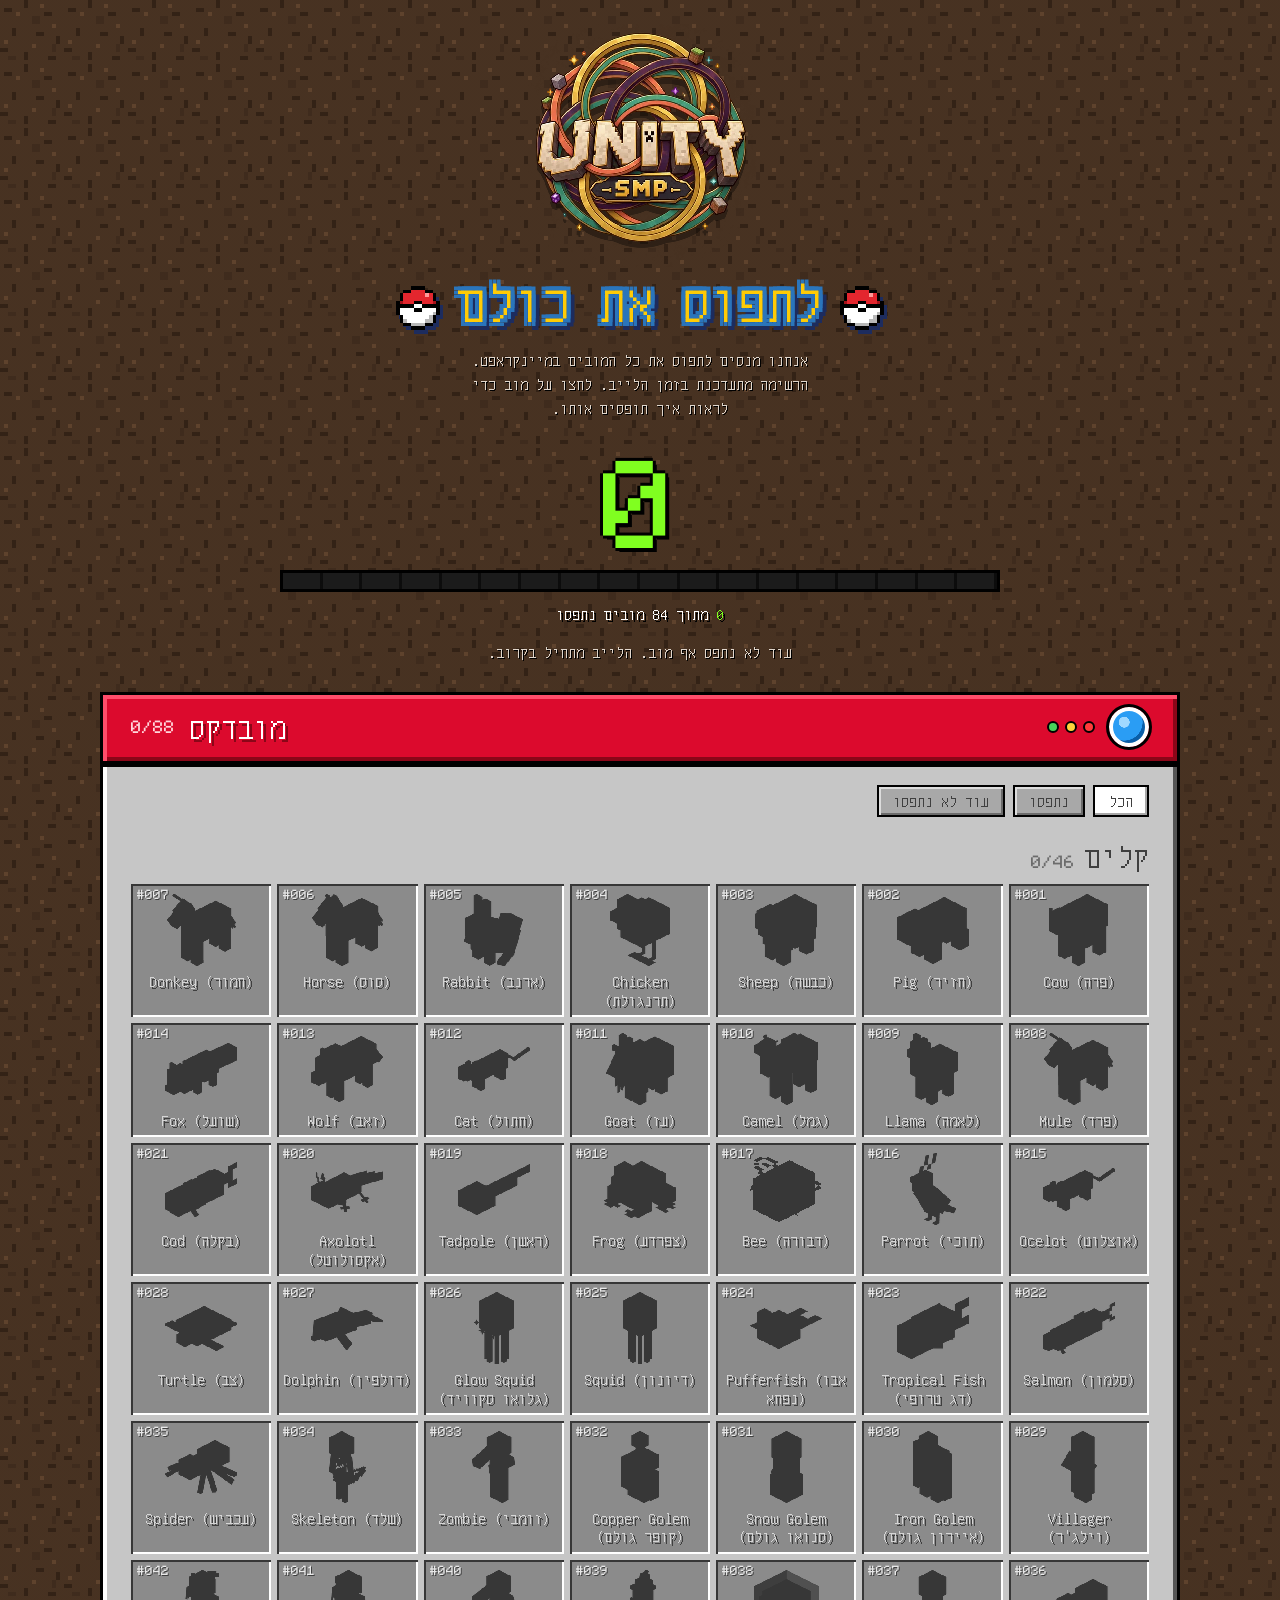
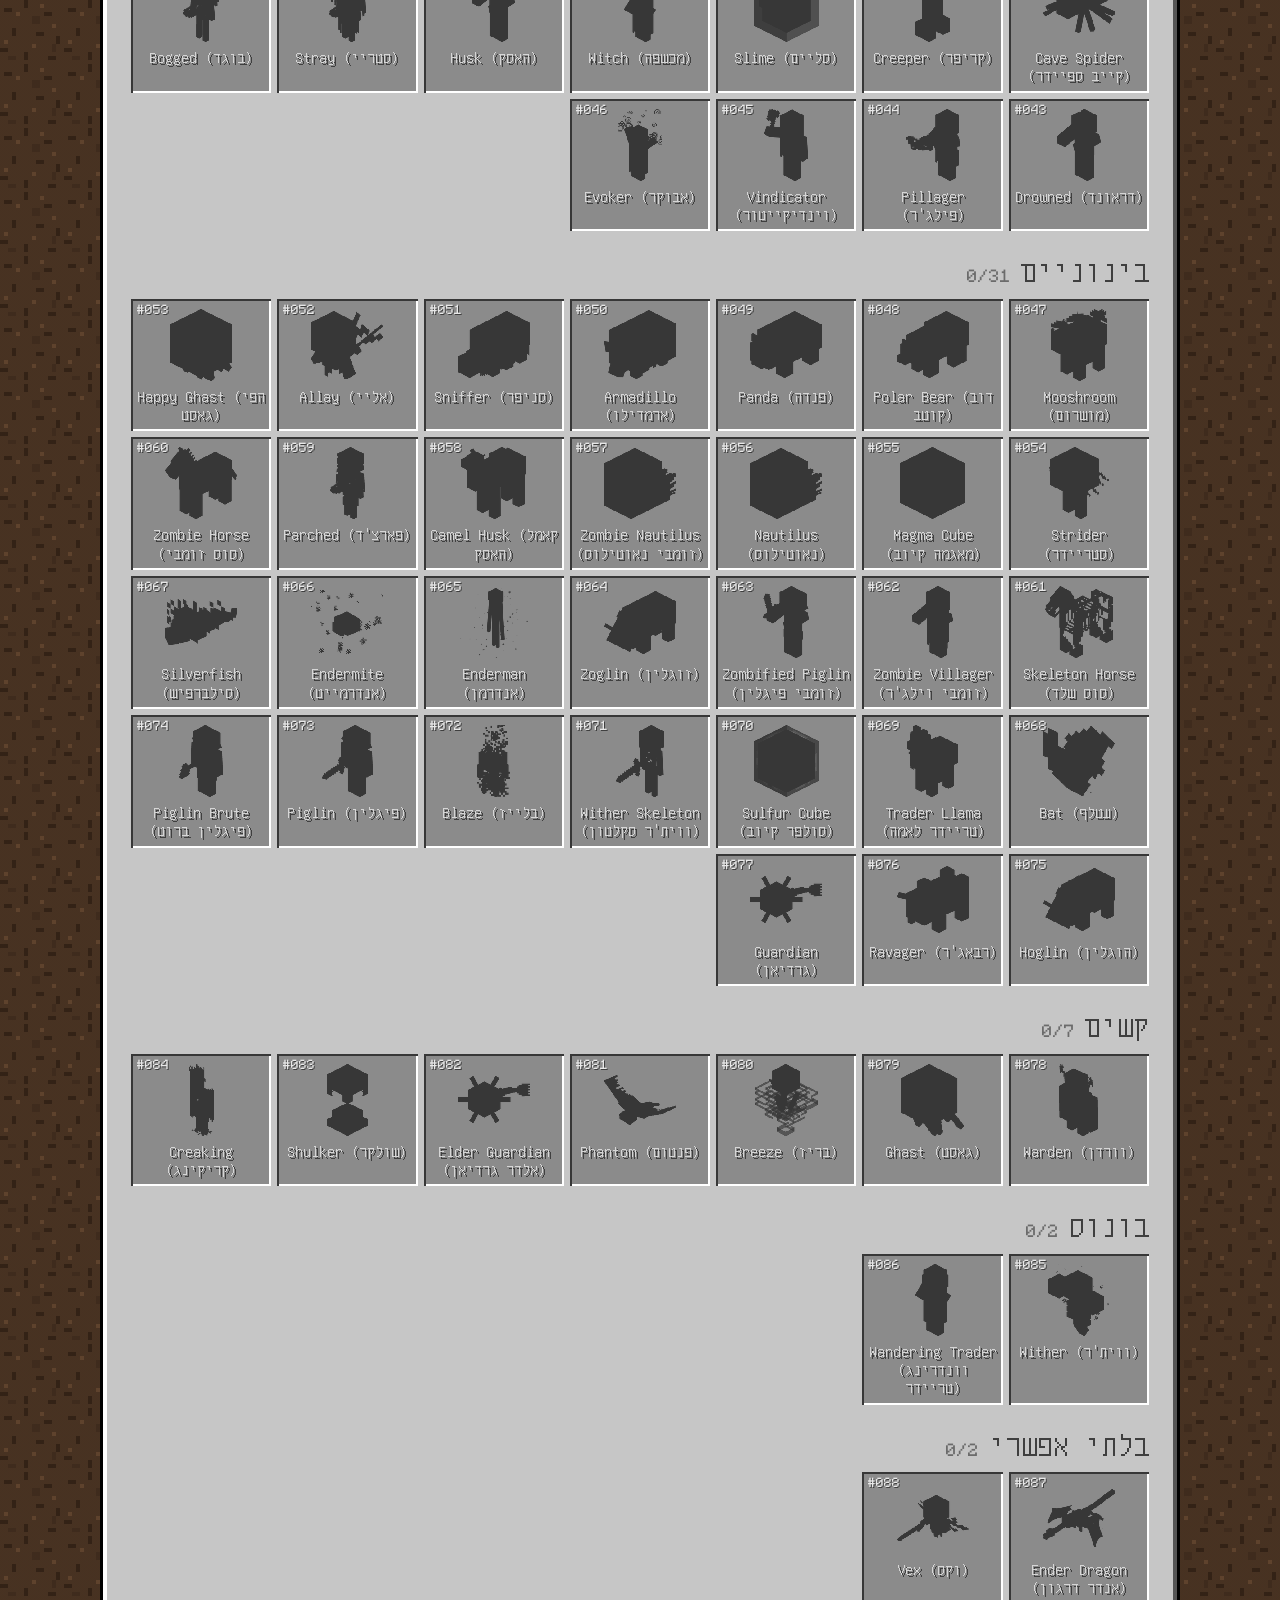
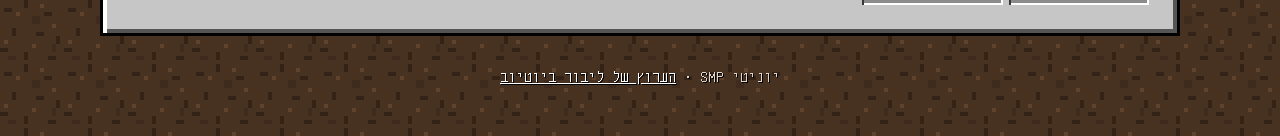
==== commit 6a775556: "Site: Pokémon touches on top of the Minecraft look Pokémon-logo style title with Pokéballs, red Mobd" ====
--- a/docs/index.html
+++ b/docs/index.html
@@ -23,6 +23,11 @@
     --gold: #ffaa00;
     --tip: #100010;
     --tip-edge: #28007f;
+    --poke-yellow: #ffcb05;
+    --poke-blue: #2a75bb;
+    --poke-navy: #1d2c5e;
+    --dex-red: #dc0a2d;
+    --dex-red-lo: #8b0618;
     --pixel: "Unifont", monospace;
     --digits: "Monocraft", "Unifont", monospace;
     --body: "Unifont", monospace;
@@ -51,10 +56,17 @@
   header { text-align: center; padding-block: 0 28px; }
   .logo { display: block; width: min(240px, 60vw); height: auto; margin: 0 auto 4px; filter: drop-shadow(0 6px 0 rgba(0,0,0,.35)); }
   h1 {
-    font: 400 48px/1.1 var(--pixel);
+    font: 400 56px/1.1 var(--pixel);
     margin: 0 0 16px;
-    text-shadow: 3px 3px 0 #3f3f3f;
-  }
+    display: flex; align-items: center; justify-content: center; gap: 18px;
+    color: var(--poke-yellow);
+    /* Pokemon-logo look: yellow letters, thick blue pixel outline, navy drop */
+    text-shadow:
+      -4px 0 var(--poke-blue), 4px 0 var(--poke-blue), 0 -4px var(--poke-blue), 0 4px var(--poke-blue),
+      -4px -4px var(--poke-blue), 4px -4px var(--poke-blue), -4px 4px var(--poke-blue), 4px 4px var(--poke-blue),
+      7px 8px 0 var(--poke-navy), 4px 8px 0 var(--poke-navy), 8px 4px 0 var(--poke-navy);
+  }
+  h1 .ball { width: 44px; height: 44px; flex: none; filter: drop-shadow(3px 4px 0 var(--poke-navy)); }
   .lede { margin: 0 auto 28px; max-width: 46ch; color: #e0d6cc; text-shadow: 1px 1px 0 #000; }
   .level {
     font: 400 clamp(64px, 14vw, 112px)/1 var(--digits);
@@ -95,6 +107,26 @@
     box-shadow: inset 4px 4px 0 var(--gui-hi), inset -4px -4px 0 var(--gui-lo);
     padding: 20px clamp(12px, 3vw, 28px) 28px;
   }
+  .gui { --pad: clamp(12px, 3vw, 28px); }
+  .dex-top {
+    display: flex; align-items: center; gap: 14px;
+    margin: -20px calc(-1 * var(--pad)) 18px;
+    padding: 12px var(--pad) 14px;
+    background: var(--dex-red);
+    box-shadow: inset 4px 4px 0 #ff4d6a, inset -4px -4px 0 var(--dex-red-lo);
+    border-bottom: 6px solid #000;
+    color: #fff;
+  }
+  .lens { /* the big blue Pokedex lens */
+    width: 40px; height: 40px; flex: none;
+    background: radial-gradient(circle at 35% 35%, #9fd8ff 0 18%, #2a9df4 19% 62%, #0a5ea8 63%);
+    border: 4px solid #fff; outline: 3px solid #000; border-radius: 50%;
+  }
+  .dots { display: flex; gap: 6px; }
+  .dots i { width: 12px; height: 12px; border: 2px solid #000; border-radius: 50%; }
+  .dots i:nth-child(1) { background: #ff3b3b; } .dots i:nth-child(2) { background: #ffd23b; } .dots i:nth-child(3) { background: #47d45a; }
+  .dex-top b { font: 400 32px/1 var(--pixel); text-shadow: 3px 3px 0 var(--dex-red-lo); margin-inline-start: auto; }
+  .dex-top small { font: 400 16px var(--digits); color: #ffd6dc; }
   .tabs { display: flex; flex-wrap: wrap; gap: 8px; margin-bottom: 8px; }
   .tab {
     font: 400 16px var(--body);
@@ -135,7 +167,10 @@
   .slot:hover, .slot[aria-current="true"] { background: #a6a6a6; }
   .slot .name { text-align: center; overflow-wrap: anywhere; }
   .slot:not(.got) .name { color: #d6d6d6; }
+  .slot { position: relative; }
   .slot .mob { --w: 72px; }
+  .slot .no { position: absolute; top: 4px; left: 6px; font: 400 12px/1 var(--digits); color: #e8e8e8; text-shadow: 1px 1px 0 #3f3f3f; direction: ltr; }
+  .slot .mark { position: absolute; top: 4px; right: 4px; width: 20px; height: 20px; }
   .empty { color: #6b6b6b; margin: 6px 0 0; }
 
   /* ---------- inspector: Minecraft tooltip ---------- */
@@ -149,7 +184,12 @@
     padding: 14px 18px;
     display: grid; grid-template-columns: auto 1fr; gap: 4px 16px; align-items: center;
   }
-  .tip .mob { --w: 96px; grid-column: 1; grid-row: 1 / span 3; }
+  .tip .mob { --w: 96px; grid-column: 1; grid-row: 1 / span 4; }
+  .tip h3 .no { font: 400 24px var(--digits); color: #aaaaaa; margin-inline-end: 10px; }
+  .badges { display: flex; flex-wrap: wrap; gap: 8px; }
+  .badge { font: 400 16px/1 var(--body); color: #fff; padding: 5px 10px 4px; border: 2px solid #000; box-shadow: inset 0 -3px 0 rgba(0,0,0,.3); text-shadow: 1px 1px 0 rgba(0,0,0,.6); }
+  .badge.overworld { background: #5aa83b; } .badge.nether { background: #b02e26; } .badge.end { background: #8a3fb3; }
+  .badge.t1 { background: #3c8527; } .badge.t2 { background: #c99a06; } .badge.t3 { background: #d0532c; } .badge.t4 { background: #4a6fd6; } .badge.t0 { background: #5a4a3e; }
   .tip > :not(.mob) { grid-column: 2; }
   .tip h3 { margin: 0; font: 400 32px/1.2 var(--pixel); }
   .tip[hidden] { display: none; }
@@ -163,7 +203,8 @@
 
   @media (max-width: 480px) {
     .grid { grid-template-columns: repeat(auto-fill, minmax(104px, 1fr)); }
-    h1 { font-size: 32px; }
+    h1 { font-size: 34px; gap: 10px; }
+    h1 .ball { width: 28px; height: 28px; }
     .tip .mob { --w: 64px; }
   }
   @media (prefers-reduced-motion: reduce) { .xp-fill { transition: none; } }
@@ -173,7 +214,7 @@
 <div class="wrap">
   <header>
     <img class="logo" src="unity-logo.webp" width="475" height="480" alt="Unity SMP">
-    <h1>לתפוס את כולם</h1>
+    <h1><span class="ball" data-ball></span>לתפוס את כולם<span class="ball" data-ball></span></h1>
     <p class="lede">אנחנו מנסים לתפוס את כל המובים במיינקראפט. הרשימה מתעדכנת בזמן הלייב. לחצו על מוב כדי לראות איך תופסים אותו.</p>
     <div class="level" id="level" aria-hidden="true">0</div>
     <div class="xp" role="progressbar" aria-label="מובים שנתפסו" aria-valuemin="0" id="xp"><div class="xp-fill"></div></div>
@@ -182,6 +223,12 @@
   </header>
 
   <main class="gui">
+    <div class="dex-top" aria-hidden="true">
+      <span class="lens"></span>
+      <span class="dots"><i></i><i></i><i></i></span>
+      <b>מובדקס</b>
+      <small id="dexcount"></small>
+    </div>
     <div class="tabs" role="group" aria-label="סינון">
       <button class="tab" data-f="all" aria-pressed="true">הכל</button>
       <button class="tab" data-f="got" aria-pressed="false">נתפסו</button>
@@ -198,6 +245,9 @@
 
 <script src="mobs.js"></script>
 <script>
+document.querySelectorAll("[data-ball]").forEach(b => b.innerHTML = BALL_SVG);
+const WINGS = { overworld: "אוברוורלד", nether: "נת'ר", end: "אנד" };
+const LEVEL = { 1: "קל", 2: "בינוני", 3: "קשה", 4: "בונוס", 0: "בלתי אפשרי" };
 const TIERS = [
   [1, "קלים"], [2, "בינוניים"], [3, "קשים"], [4, "בונוס"], [0, "בלתי אפשרי"],
 ];
@@ -222,6 +272,7 @@
   xp.setAttribute("aria-valuenow", got);
   requestAnimationFrame(() => xp.style.setProperty("--p", pct + "%"));
   document.getElementById("count").innerHTML = `<b>${got}</b> מתוך ${goal.length} מובים נתפסו`;
+  document.getElementById("dexcount").textContent = `${mobs.filter(m => m.caught).length}/${mobs.length}`;
   const last = mobs.find(m => m.id === state.last_caught && m.caught);
   document.getElementById("last").innerHTML = last
     ? `נתפס לאחרונה: <b><bdi dir="ltr">${label(last)}</bdi></b>, ${ago(last.caught_at)}` : "עוד לא נתפס אף מוב. הלייב מתחיל בקרוב.";
@@ -245,6 +296,8 @@
       b.className = "slot" + (m.caught ? " got" : "");
       b.setAttribute("aria-label", `${label(m)}, ${m.caught ? "נתפס" : "עוד לא נתפס"}`);
       if (selected === m.id) b.setAttribute("aria-current", "true");
+      b.insertAdjacentHTML("beforeend", `<span class="no">${dexNo(m)}</span>`);
+      if (m.caught) b.insertAdjacentHTML("beforeend", `<span class="mark">${BALL_SVG}</span>`);
       b.append(makeMob(m, !m.caught));
       b.insertAdjacentHTML("beforeend", `<span class="name" dir="ltr">${label(m)}</span>`);
       b.addEventListener("click", () => select(m.id));
@@ -260,6 +313,11 @@
   if (cur) showTip(cur);
 }
 
+// Mobdex number: position in the master list, fixed for the whole stream.
+function dexNo(m) {
+  return "#" + String(state.mobs.indexOf(m) + 1).padStart(3, "0");
+}
+
 function select(id) {
   selected = id;
   document.querySelectorAll(".slot[aria-current]").forEach(s => s.removeAttribute("aria-current"));
@@ -268,12 +326,12 @@
 
 function showTip(m) {
   const tip = document.getElementById("tip");
-  const wing = m.wing === "nether" ? " · הנת'ר" : m.wing === "end" ? " · האנד" : "";
   tip.innerHTML = "";
   tip.append(makeMob(m, !m.caught));
   tip.insertAdjacentHTML("beforeend", `
-    <h3><bdi dir="ltr">${label(m)}</bdi></h3>
-    <p class="st ${m.caught ? "got" : ""}">${m.caught ? "נתפס " + ago(m.caught_at) : "עוד לא נתפס"}${wing}</p>
+    <h3><bdi dir="ltr"><span class="no">${dexNo(m)}</span>${label(m)}</bdi></h3>
+    <p class="badges"><span class="badge ${m.wing}">${WINGS[m.wing] || m.wing}</span><span class="badge t${m.tier}">${LEVEL[m.tier]}</span></p>
+    <p class="st ${m.caught ? "got" : ""}">${m.caught ? "נתפס " + ago(m.caught_at) : "עוד לא נתפס"}</p>
     <p class="how">איך תופסים: ${m.how}</p>`);
   tip.hidden = false;
 }
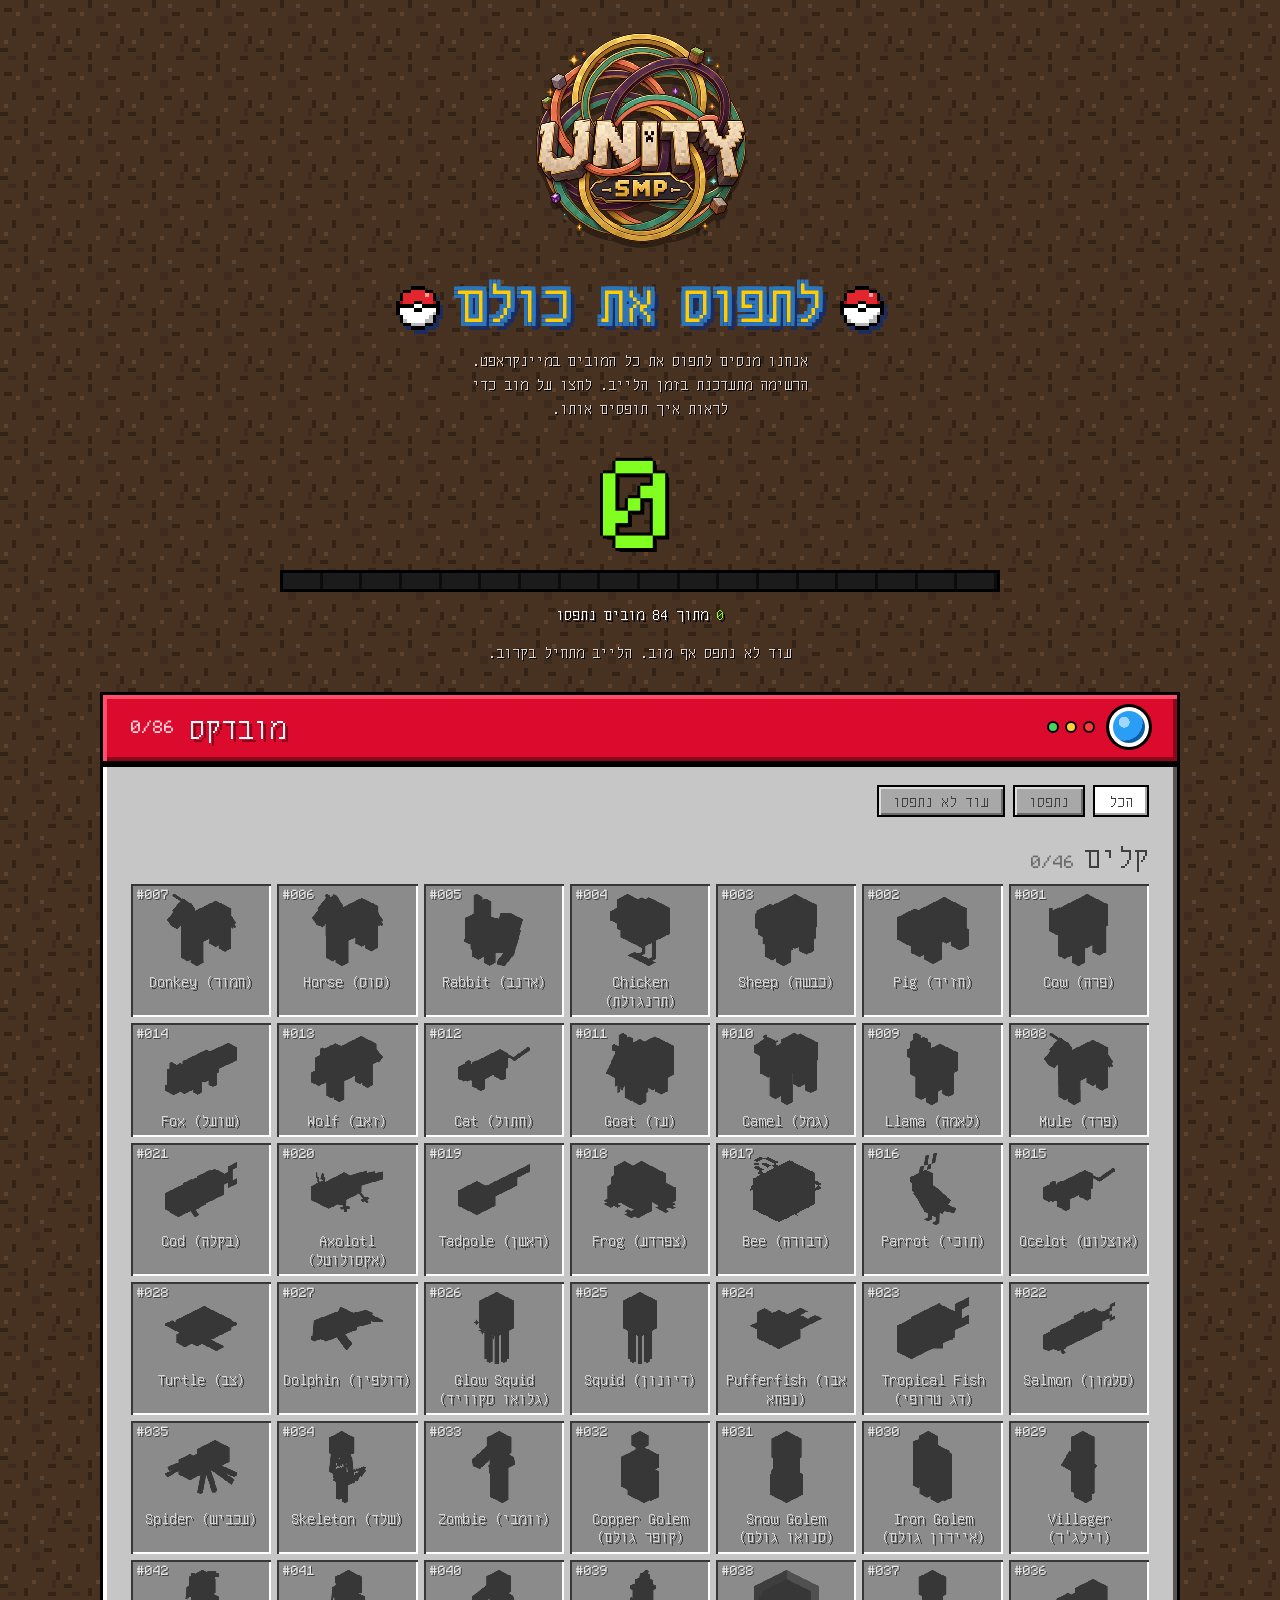
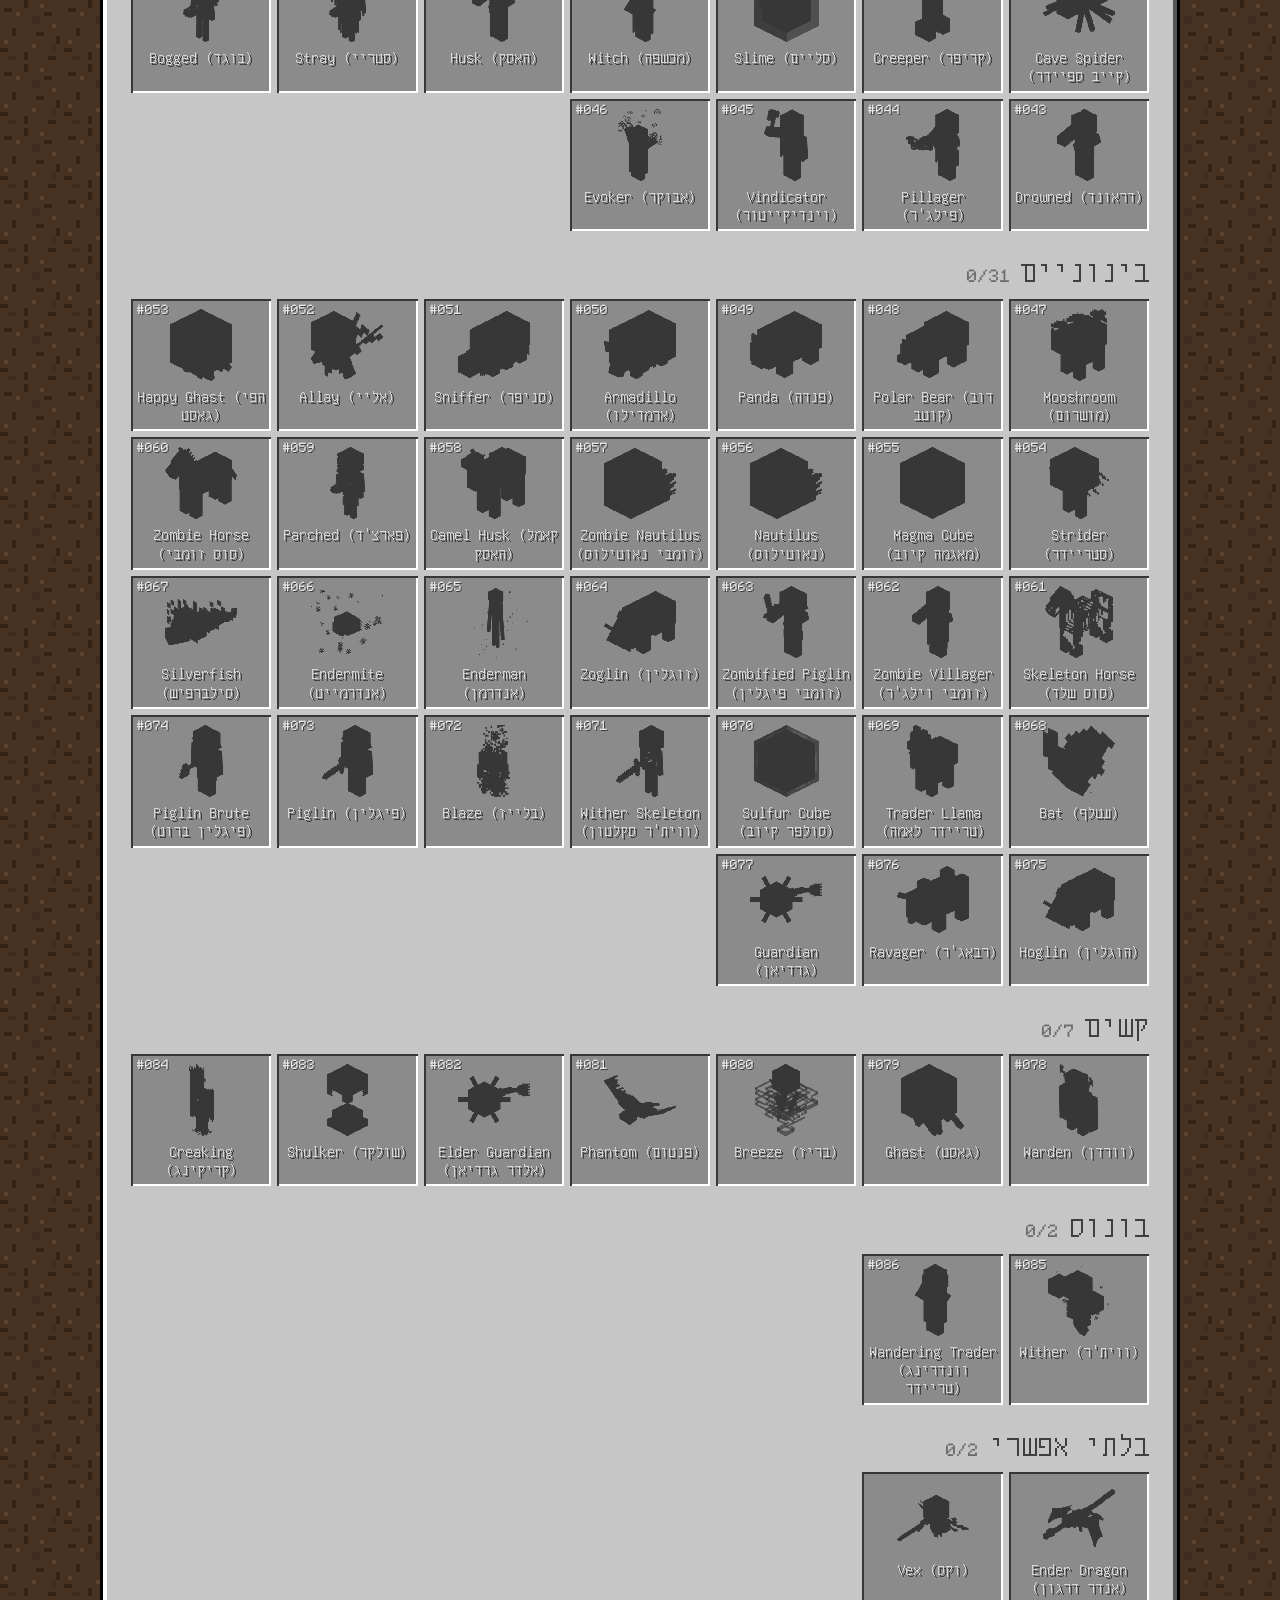
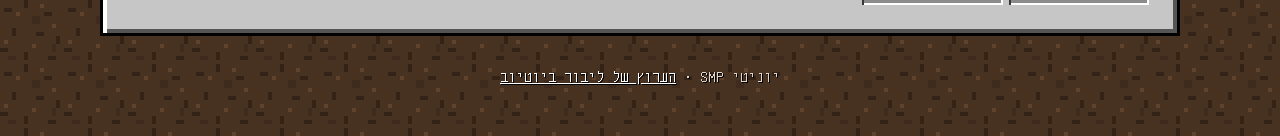
==== commit d4642d7a: "Mobdex: leave impossible mobs out of the count (x/86) Ender Dragon and Vex no longer count toward th" ====
--- a/docs/index.html
+++ b/docs/index.html
@@ -272,7 +272,8 @@
   xp.setAttribute("aria-valuenow", got);
   requestAnimationFrame(() => xp.style.setProperty("--p", pct + "%"));
   document.getElementById("count").innerHTML = `<b>${got}</b> מתוך ${goal.length} מובים נתפסו`;
-  document.getElementById("dexcount").textContent = `${mobs.filter(m => m.caught).length}/${mobs.length}`;
+  const dex = mobs.filter(m => m.tier !== 0); // impossible mobs are not in the Mobdex count
+  document.getElementById("dexcount").textContent = `${dex.filter(m => m.caught).length}/${dex.length}`;
   const last = mobs.find(m => m.id === state.last_caught && m.caught);
   document.getElementById("last").innerHTML = last
     ? `נתפס לאחרונה: <b><bdi dir="ltr">${label(last)}</bdi></b>, ${ago(last.caught_at)}` : "עוד לא נתפס אף מוב. הלייב מתחיל בקרוב.";
@@ -313,9 +314,10 @@
   if (cur) showTip(cur);
 }
 
-// Mobdex number: position in the master list, fixed for the whole stream.
+// Mobdex number: position in the master list, fixed for the whole stream. Impossible mobs get none.
 function dexNo(m) {
-  return "#" + String(state.mobs.indexOf(m) + 1).padStart(3, "0");
+  if (m.tier === 0) return "";
+  return "#" + String(state.mobs.filter(x => x.tier !== 0).indexOf(m) + 1).padStart(3, "0");
 }
 
 function select(id) {
